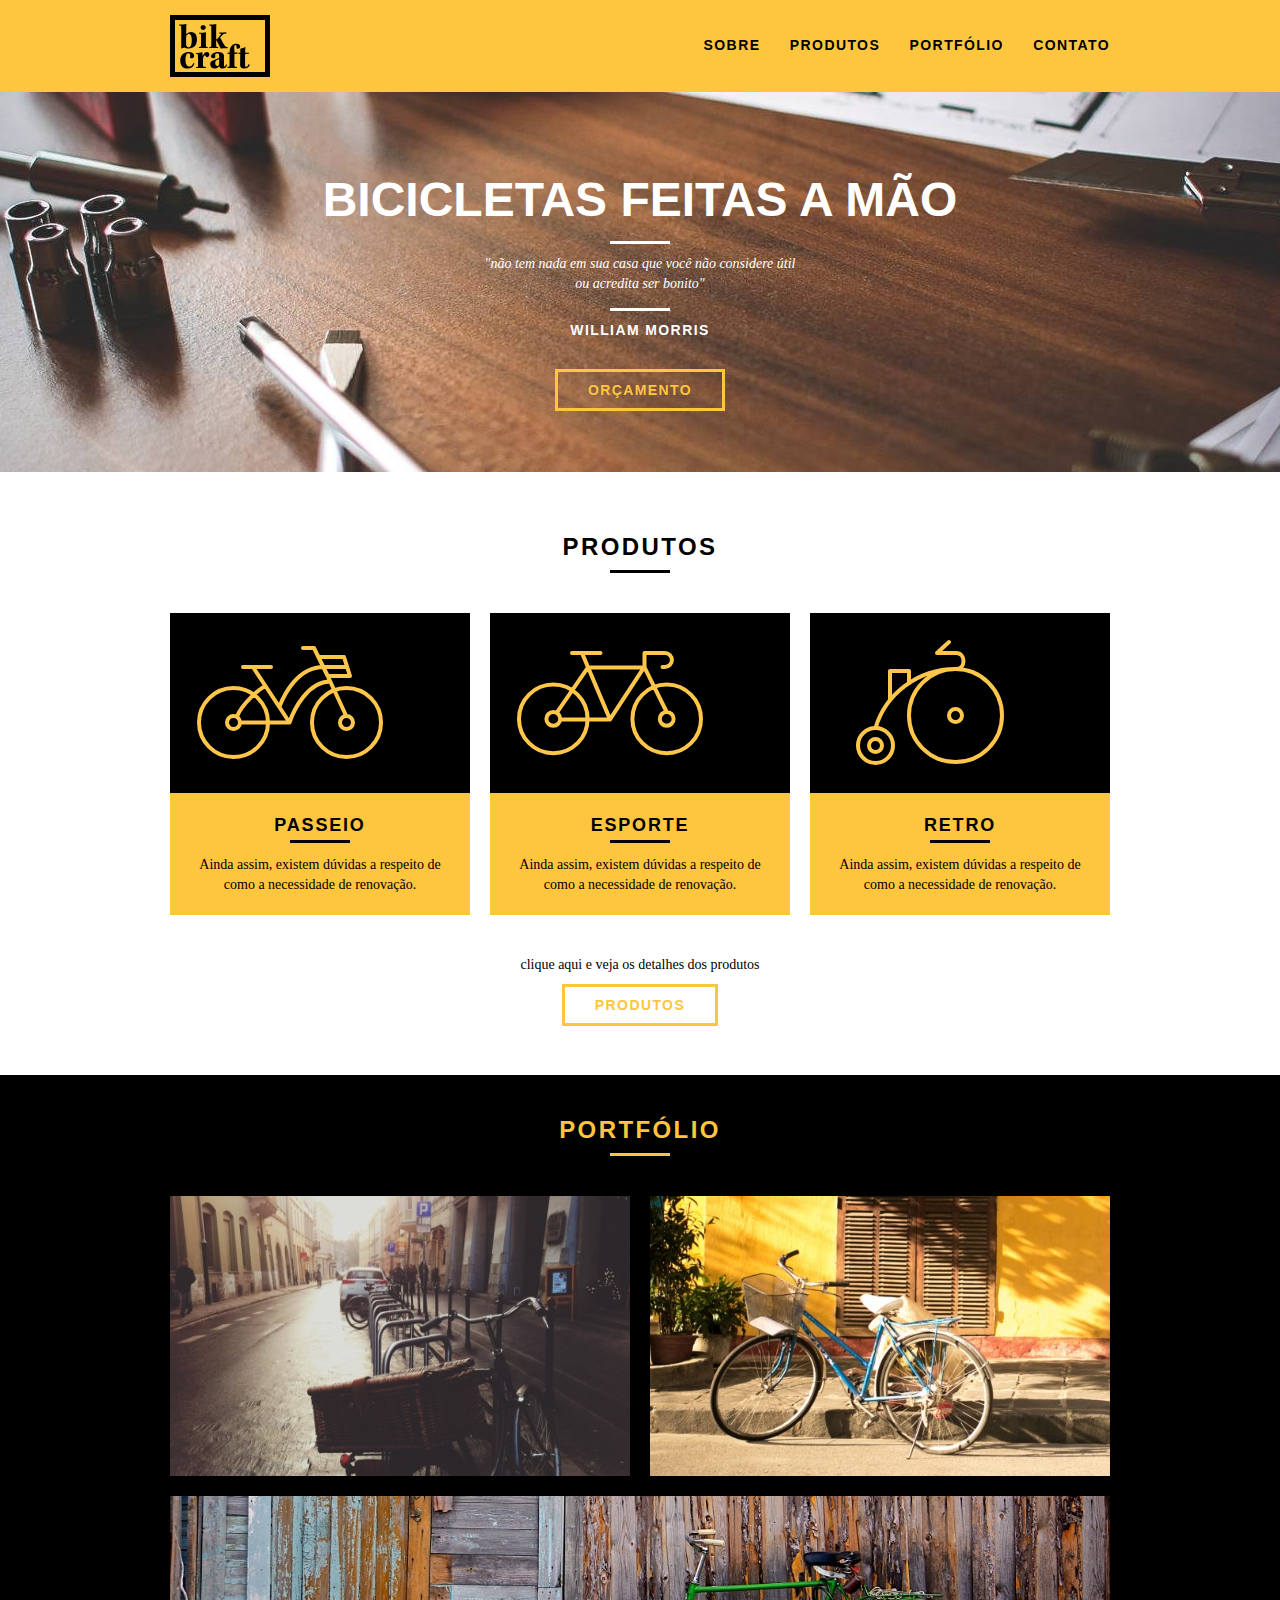
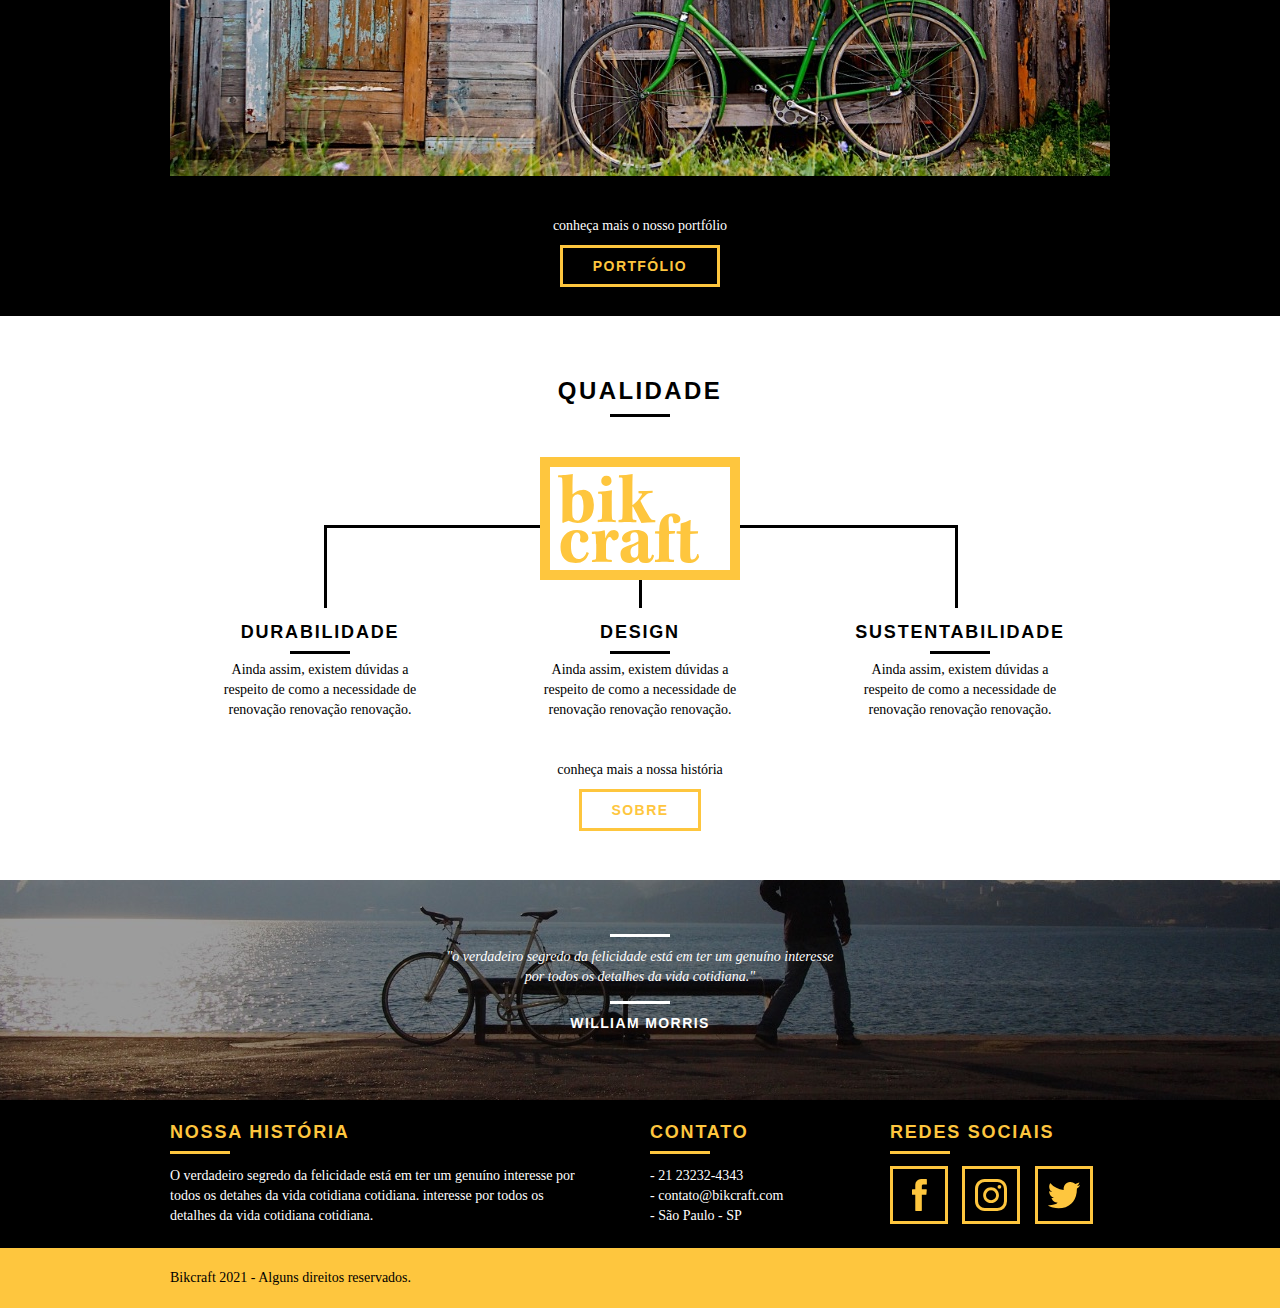
==== index.html @ 57e26f74 "Footer Fixed" ====
<!DOCTYPE html>
<html lang="pt-br">

<head>
	<meta charset="utf-8">
	<title>Bikcraft</title>
	<link rel="stylesheet" href="css/normalize.css">
	<link rel="stylesheet" href="css/reset.css">
	<link rel="stylesheet" href="css/grid.css">
	<link rel="stylesheet" href="css/style.css">
</head>

<body>
	<header class='header'>
		<div class='container'>
			<a href="index.html" class='grid-4'>
				<img src="img/bikcraft.svg" alt="Bikcraft">
			</a>
			<nav class='grid-12 header_menu'>
				<ul>
					<li><a href="sobre.html">Sobre</a></li>
					<li><a href="produtos.html">Produtos</a></li>
					<li><a href="portfolio.html">Portfólio</a></li>
					<li><a href="contato.html">Contato</a></li>
				</ul>
			</nav>
		</div>
	</header>

	<section class='introducao'>
		<div class='container'>
			<h1>Bicicletas Feitas a Mão</h1>
			<blockquote class='quote-externo'>
				<p>"não tem nada em sua casa que você não considere útil ou acredita ser bonito"</p>
				<cite>WILLIAM MORRIS</cite>
			</blockquote>
			<a href="produtos.html" class='btn'>Orçamento</a>
		</div>
	</section>

	<section class='produtos container'>
		<h2 class='subtitulo'>Produtos</h2>
		<ul class='produtos_lista'>
			<li class='grid-1-3'>
				<div class='produtos_icone'>
					<img src="img/produtos/passeio.svg" alt="Bikcraft Passeio">
				</div>
				<h3>Passeio</h3>
				<p>Ainda assim, existem dúvidas a respeito de como a necessidade de renovação.</p>
			</li>
			<li class='grid-1-3'>
				<div class='produtos_icone'>
					<img src="img/produtos/esporte.svg" alt="Bikcraft Passeio">
				</div>
				<h3>Esporte</h3>
				<p>Ainda assim, existem dúvidas a respeito de como a necessidade de renovação.</p>
			</li>
			<li class='grid-1-3'>
				<div class='produtos_icone'>
					<img src="img/produtos/retro.svg" alt="Bikcraft Passeio">
				</div>
				<h3>Retro</h3>
				<p>Ainda assim, existem dúvidas a respeito de como a necessidade de renovação.</p>
			</li>
		</ul>

		<div class='call'>
			<p>clique aqui e veja os detalhes dos produtos</p>
			<a href="produtos.html" class='btn btn-preto'>Produtos</a>
		</div>

	</section>
	<!-- Fim Produtos -->

	<section class='portfolio'>
		<div class='container'>
			<h2 class='subtitulo'>Portfólio</h2>
			<ul class='portfolio_lista'>
				<li class='grid-8'>
					<img src="img/portfolio/retro.jpg" alt="Bicicleta Retro">
				</li>
				<li class='grid-8'>
					<img src="img/portfolio/passeio.jpg" alt="Bicicleta Passeio">
				</li>
				<li class='grid-16'>
					<img src="img/portfolio/esporte.jpg" alt="Bicicleta Esporte">
				</li>
			</ul>
			<div class='call'>
				<p>conheça mais o nosso portfólio</p>
				<a href="portfolio.html" class='btn'>Portfólio</a>
			</div>
		</div>
	</section>

	<section class='qualidade container'>
		<h2 class='subtitulo'>Qualidade</h2>
		<img src="img/bikcraft-qualidade.svg" alt="Bikcraft">
		<ul class='qualidade_lista'>
			<li class='grid-1-3'>
				<h3>Durabilidade</h3>
				<p>Ainda assim, existem dúvidas a respeito de como a necessidade de renovação renovação renovação.</p>
			</li>
			<li class='grid-1-3'>
				<h3>Design</h3>
				<p>Ainda assim, existem dúvidas a respeito de como a necessidade de renovação renovação renovação.</p>
			</li>
			<li class='grid-1-3'>
				<h3>Sustentabilidade</h3>
				<p>Ainda assim, existem dúvidas a respeito de como a necessidade de renovação renovação renovação.</p>
			</li>
		</ul>
		<div class='call'>
			<p>conheça mais a nossa história</p>
			<a href="sobre.html" class='btn btn-preto'>Sobre</a>
		</div>
	</section>

	<section class='quebra'>
		<blockquote class='quote-externo container'>
			<p>"o verdadeiro segredo da felicidade está em ter um genuíno interesse por todos os detalhes da vida cotidiana."</p>
			<cite>WILLIAM MORRIS</cite>
		</blockquote>
	</section>

	<footer>
		<div class='footer'>
			<div class='container'>

				<div class='grid-8 footer_historia'>
					<h3>Nossa História</h3>
					<p>
						O verdadeiro segredo da felicidade está em ter um genuíno interesse por todos os detahes da vida cotidiana cotidiana. interesse por todos os detalhes da vida cotidiana cotidiana.
					</p>
				</div>

				<div class='grid-4 footer_contato'>
					<h3>Contato</h3>
					<ul>
						<li>- 21 23232-4343</li>
						<li>- contato@bikcraft.com</li>
						<li>- São Paulo - SP</li>
					</ul>
				</div>

				<div class='grid-4 footer_redes'>
					<h3>Redes Sociais</h3>
					<ul>
						<li>
							<a href="https://facebook.com" target='_blank'>
								<img src="img/redes-sociais/facebook.svg" alt="">
							</a>
						</li>
						<li>
							<a href="https://instagram.com" target='_blank'>
								<img src="img/redes-sociais/instagram.svg" alt="">
							</a>
						</li>
						<li>
							<a href="https://twitter.com" target='_blank'>
								<img src="img/redes-sociais/twitter.svg" alt="">
							</a>
						</li>
					</ul>
				</div>
			</div>
		</div>

		<div class='copy'>
			<div class='container'>
				<p class='grid-16'>Bikcraft 2021 - Alguns direitos reservados.</p>
			</div>
		</div>
	</footer>

</body>

</html>
---- css/grid.css ----
*, *:before, *:after {
  -webkit-box-sizing: border-box; 
  -moz-box-sizing: border-box; 
  box-sizing: border-box;
}

.container {
	width: 960px;
	margin: 0 auto;
	padding: 0px;
	position: relative;
}

.container:after, .container:before {
	content: " ";
	display: table;
}

.container:after {
	clear: both;
}

.grid-1, .grid-2, .grid-3, .grid-4, .grid-5, .grid-6, .grid-7, .grid-8, .grid-9, .grid-10, .grid-11, .grid-12, .grid-13, .grid-14, .grid-15, .grid-16, .grid-1-3 {
	float: left;
	margin-left: 10px;
	margin-right: 10px;
}

.grid-1 	{width: 40px;}
.grid-2 	{width: 100px;}
.grid-3 	{width: 160px;}
.grid-4 	{width: 220px;}
.grid-5 	{width: 280px;}
.grid-6 	{width: 340px;}
.grid-7 	{width: 400px;}
.grid-8 	{width: 460px;}
.grid-9 	{width: 520px;}
.grid-10 	{width: 580px;}
.grid-11 	{width: 640px;}
.grid-12 	{width: 700px;}
.grid-13 	{width: 760px;}
.grid-14 	{width: 820px;}
.grid-15 	{width: 880px;}
.grid-16 	{width: 940px;}
.grid-1-3	{width: 300px;}
---- css/style.css ----
/* Estilos Gerais */

body {
  font-family: Arial, Helvetica, sans-serif;
}

p {
  font-family: Georgia, 'Times New Roman', Times, serif;
  font-size: 14px;
  line-height: 20px;
}

img {
  display: block;
}

.btn {
  border: 3px solid #fec63e;
  padding: 10px 30px;
  color: #fec63e;
  font-size: 14px;
  line-height: 20px;
  text-transform: uppercase;
  font-weight: bold;
  letter-spacing: 0.1em;
}

.btn:hover {
  color: #fff;
  border-color: #fff;
}

.btn.btn-preto:hover {
  color: #000;
  border-color: #000;
}

.subtitulo {
  font-size: 24px;
  line-height: 30px;
  font-weight: bold;
  letter-spacing: 0.1em;
  color: #000;
  text-transform: uppercase;
  text-align: center;
  margin-bottom: 40px;
}

.subtitulo:after {
  content: '';
  display: block;
  width: 60px;
  height: 3px;
  background: #000;
  margin: 8px auto;
}

.subtitulo-interno {
  font-size: 24px;
  line-height: 30px;
  font-weight: bold;
  letter-spacing: 0.1em;
  color: #000;
  text-transform: uppercase;
  margin-bottom: 20px;
}

.subtitulo-interno:after {
  content: '';
  display: block;
  width: 60px;
  height: 3px;
  background: #000;
  margin: 8px 0;
}

/* Header */

.header {
  position: fixed;
  top: 0;
  width: 100%;
  background: #fec63e;
  padding: 15px 0;
  z-index: 10;
}

.header_menu {
  text-align: right;
}

.header_menu ul li {
  display: inline-block;
  margin-left: 25px;
  margin-top: 20px;
}

.header_menu ul li a {
  color: #000;
  font-weight: bold;
  text-transform: uppercase;
  letter-spacing: 0.1em;
  font-size: 14px;
  line-height: 20px;
  padding: 10px 0;
}

.header_menu ul li a:hover {
  color: #fff;
}

.header_menu ul li a.menu_ativo {
  color: #fff;
}

/* Introdução */

.introducao {
  width: 100%;
  height: 380px;
  background: url('../img/bg.jpg') no-repeat center;
  background-size: cover;
  margin-top: 92px;
  text-align: center;
  padding-top: 80px;
}

.introducao h1 {
  font-size: 48px;
  color: #fff;
  font-weight: bold;
  text-transform: uppercase;
}

.quote-externo {
  max-width: 320px;
  margin: 0 auto;
  margin-bottom: 40px;
  color: #fff;
}

.quote-externo p {
  font-style: italic;
}

.quote-externo p:before,
.quote-externo p:after {
  content: '';
  display: block;
  width: 60px;
  height: 3px;
  background: #fff;
  margin: 14px auto 10px auto;
}

.quote-externo cite {
  font-style: normal;
  font-weight: bold;
  font-size: 14px;
  letter-spacing: 0.1em;
}

/* Introdução Interna */

.introducao-interna {
  width: 100%;
  margin-top: 92px;
  height: 160px;
  background-size: cover;
  text-align: center;
  color: #fff;
  padding-top: 30px;
}

.introducao-interna h1 {
  font-size: 36px;
  font-weight: bold;
  text-transform: uppercase;
}

.introducao-interna h1:after {
  content: '';
  display: block;
  width: 60px;
  height: 3px;
  background: #fff;
  margin: 6px auto 10px auto;
}

/* Produtos */

.produtos {
  padding: 60px 0;
}

.produtos_lista li {
  background: #fec63e;
  text-align: center;
}

.produtos_lista li h3 {
  font-weight: bold;
  font-size: 18px;
  line-height: 25px;
  text-transform: uppercase;
  letter-spacing: 0.1em;
  margin-top: 20px;
}

.produtos_lista li h3:after {
  content: '';
  display: block;
  width: 60px;
  height: 3px;
  background: #000;
  margin: 2px auto;
}

.produtos_lista li p {
  padding: 10px 20px 20px 20px;
}

.produtos_icone {
  background: #000;
  padding: 20px;
}

.call {
  padding-top: 40px;
  text-align: center;
  clear: both;
}

.call p {
  margin-bottom: 20px;
}

/* Portfólio */

.portfolio {
  width: 100%;
  background: #000;
  padding: 40px 0;
}

.portfolio .subtitulo {
  color: #fec63e;
}

.portfolio .subtitulo:after {
  background: #fec63e;
}

.portfolio_lista li:last-child {
  margin-top: 20px;
}

.portfolio .call p {
  color: #fff;
}

/* Qualidade */

.qualidade {
  padding: 60px 0;
}

.qualidade:after {
  content: '';
  width: 634px;
  height: 83px;
  display: block;
  background: url('../img/linhas.svg') no-repeat center;
  position: absolute;
  top: 209px;
  right: 162px;
  z-index: -1;
}

.qualidade img {
  margin: 0 auto;
}

.qualidade_lista {
  padding-top: 20px;
  overflow: auto; /* clear-fix */
}

.qualidade_lista li {
  text-align: center;
  padding: 0 40px;
}

.qualidade_lista li h3 {
  font-weight: bold;
  font-size: 18px;
  line-height: 25px;
  text-transform: uppercase;
  letter-spacing: 0.1em;
  margin-top: 20px;
}

.qualidade_lista li h3:after {
  content: '';
  display: block;
  width: 60px;
  height: 3px;
  background: #000;
  margin: 6px auto;
}
/* Quebra */

.quebra {
  width: 100%;
  height: 220px;
  background: url('../img/bg-footer.jpg') no-repeat center;
  background-size: cover;
  text-align: center;
  padding-top: 40px;
}

.quebra .quote-externo {
  max-width: 400px;
}

/* Footer */

.footer {
  width: 100%;
  background: #000;
  color: #fff;
  padding: 20px 0;
}

.footer h3 {
  font-size: 18px;
  line-height: 25px;
  color: #fec63e;
  text-transform: uppercase;
  letter-spacing: 0.1em;
  font-weight: bold;
}

.footer h3:after {
  content: '';
  display: block;
  width: 60px;
  height: 3px;
  background: #fec63e;
  margin: 6px 0 12px 0;
}

.footer_historia {
  padding-right: 40px;
}

.footer_contato ul li {
  font-size: 14px;
  line-height: 20px;
  font-family: Georgia, 'Times New Roman', Times, serif;
}

.footer_redes ul li {
  display: inline-block;
  margin-right: 10px;
}

.footer_redes ul li a {
  border: 3px solid #fec63e;
  display: block;
  padding: 10px;
}

.footer_redes ul li a:hover {
  border-color: #fff;
}

.copy {
  width: 100%;
  background: #fec63e;
  padding: 20px 0;
}
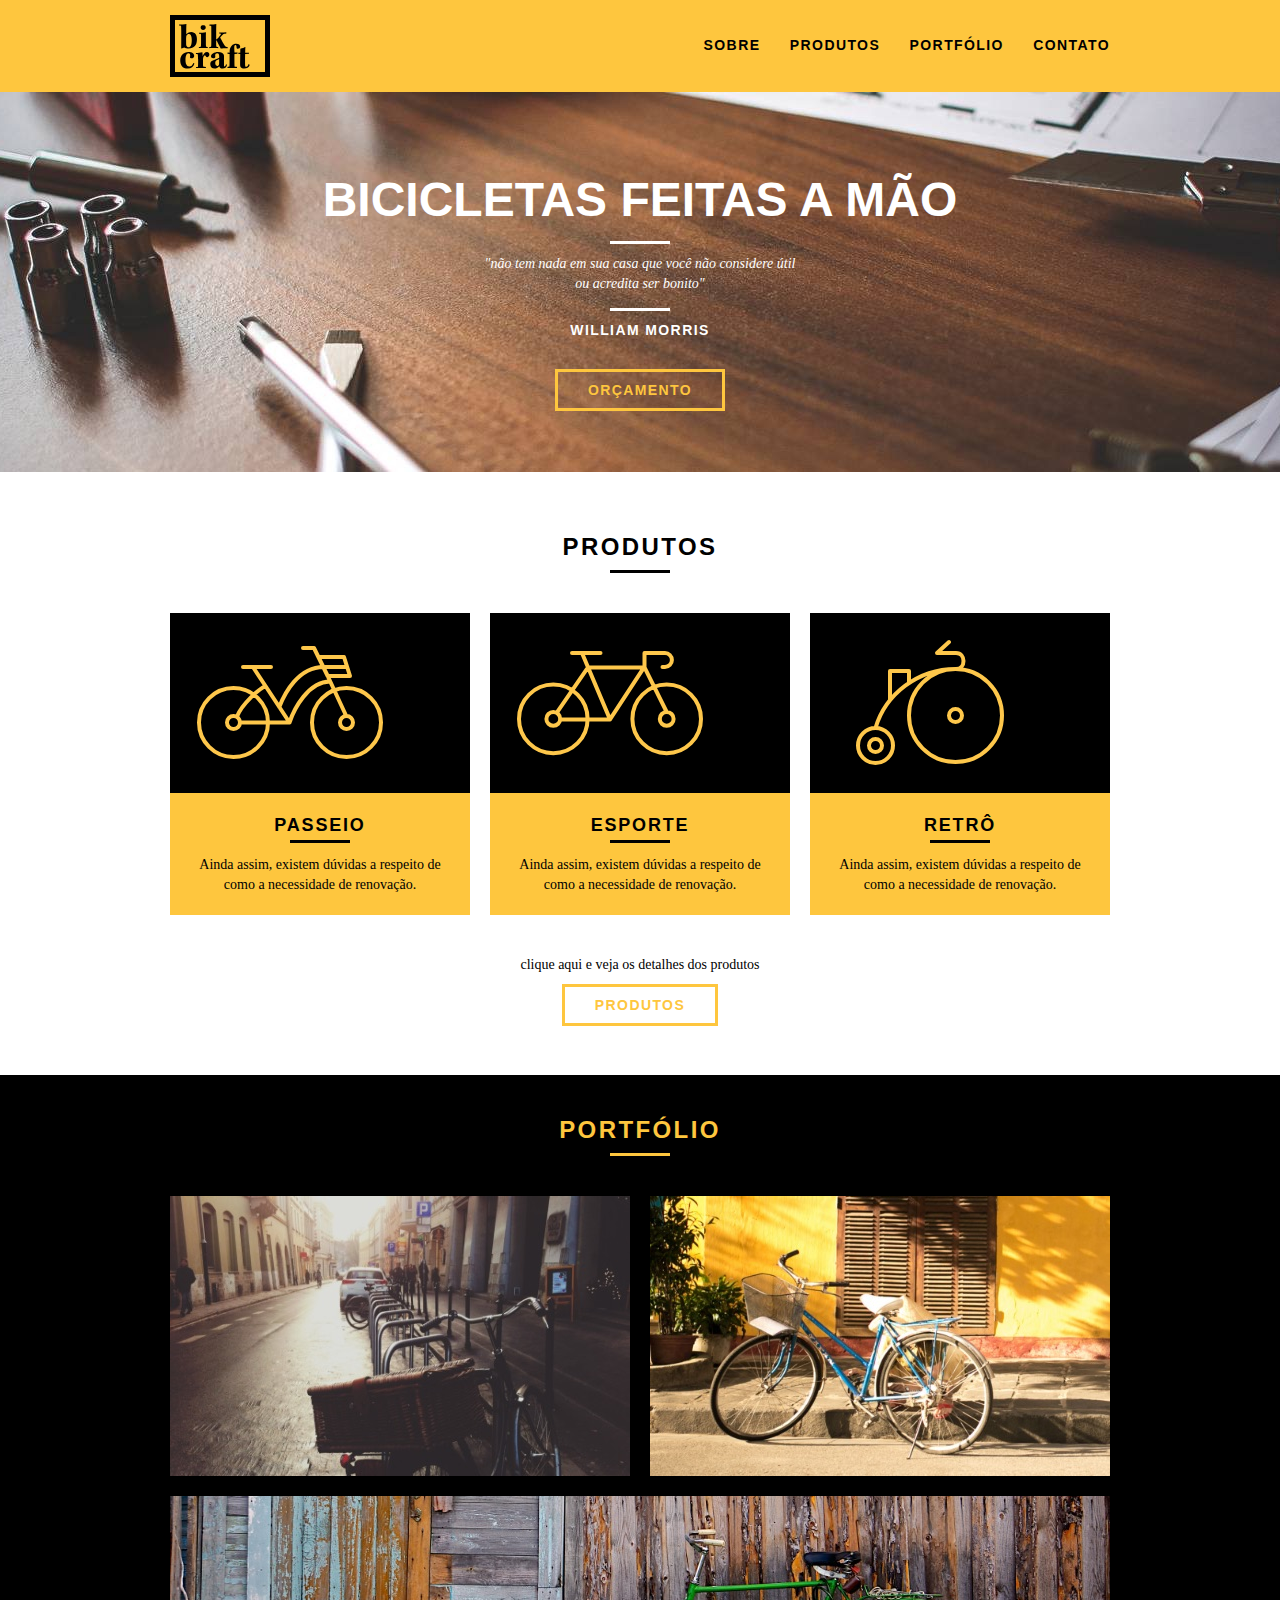
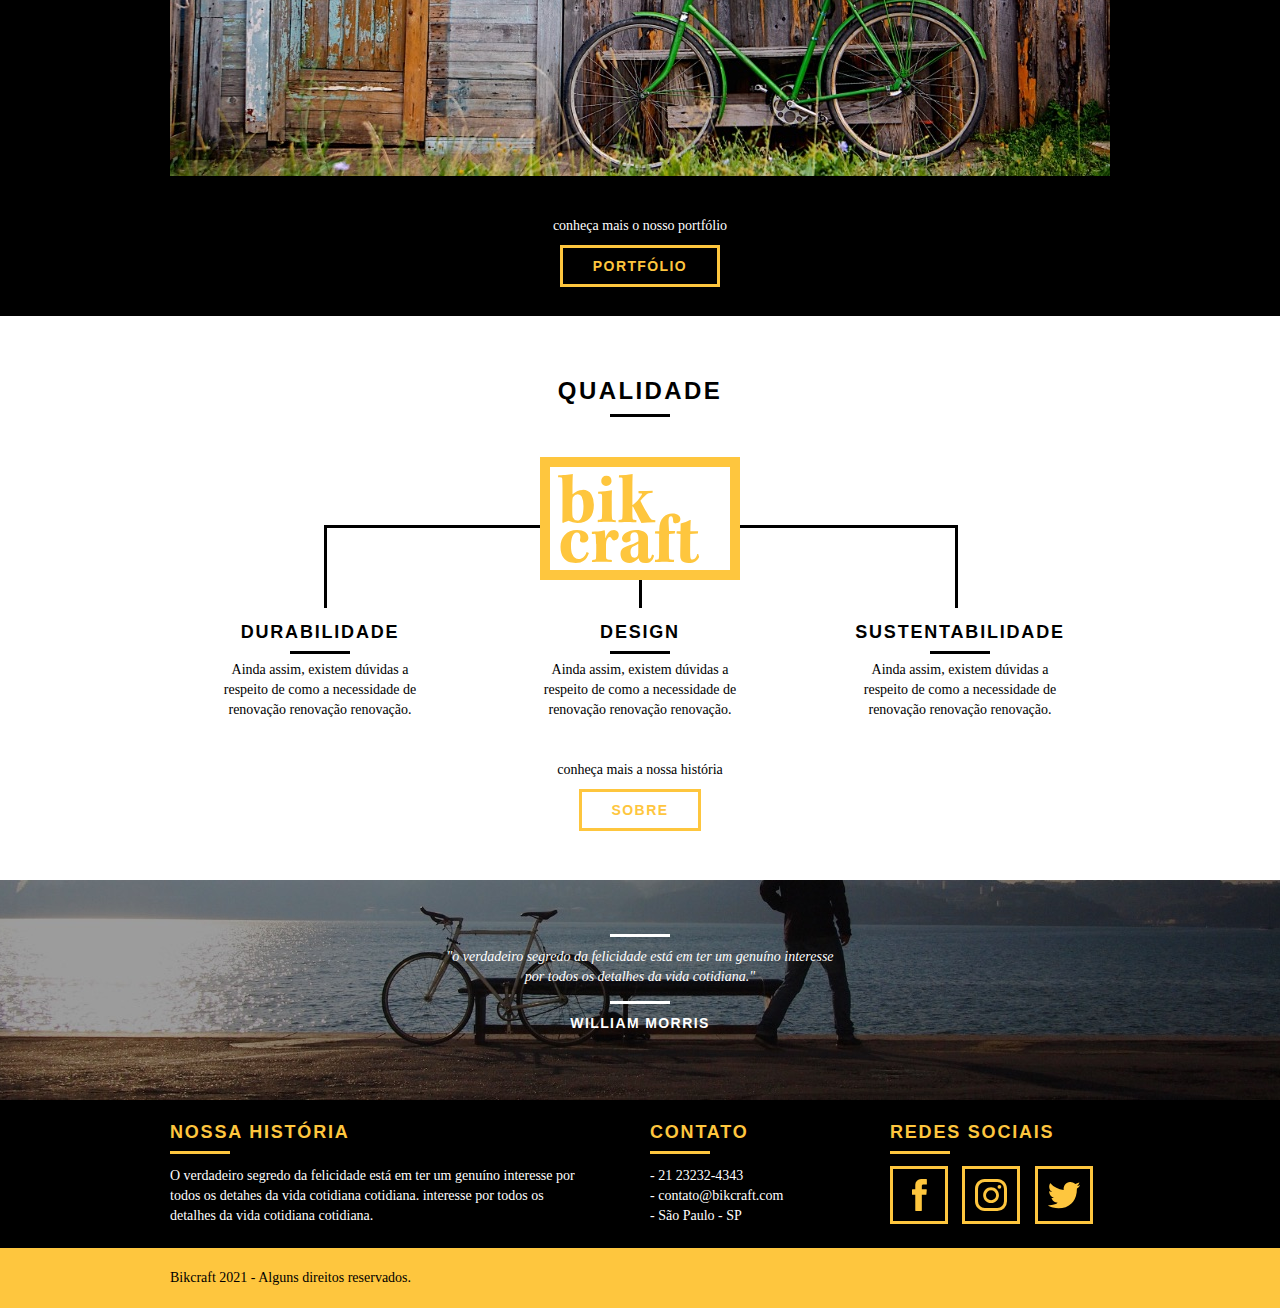
==== commit c4f0ff12: "Bugs Fixed" ====
--- a/index.html
+++ b/index.html
@@ -59,7 +59,7 @@
 				<div class='produtos_icone'>
 					<img src="img/produtos/retro.svg" alt="Bikcraft Passeio">
 				</div>
-				<h3>Retro</h3>
+				<h3>Retrô</h3>
 				<p>Ainda assim, existem dúvidas a respeito de como a necessidade de renovação.</p>
 			</li>
 		</ul>
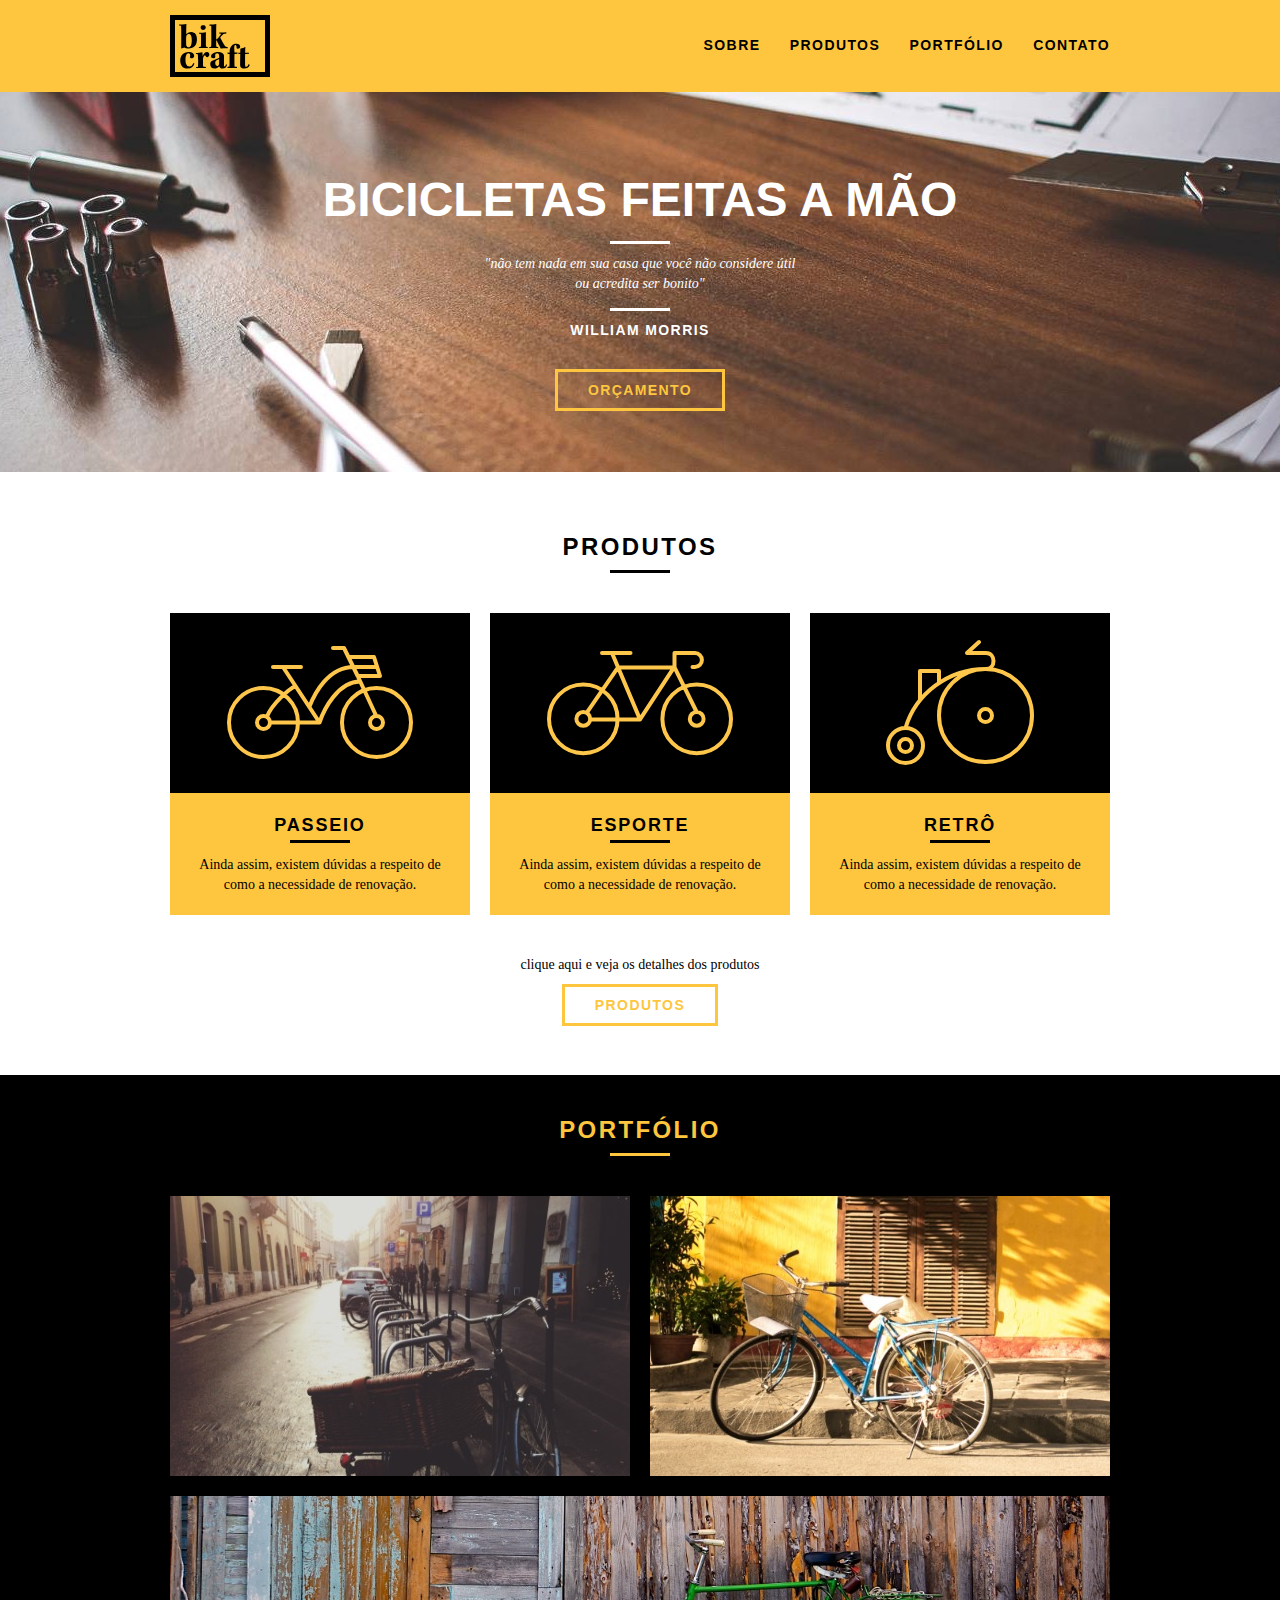
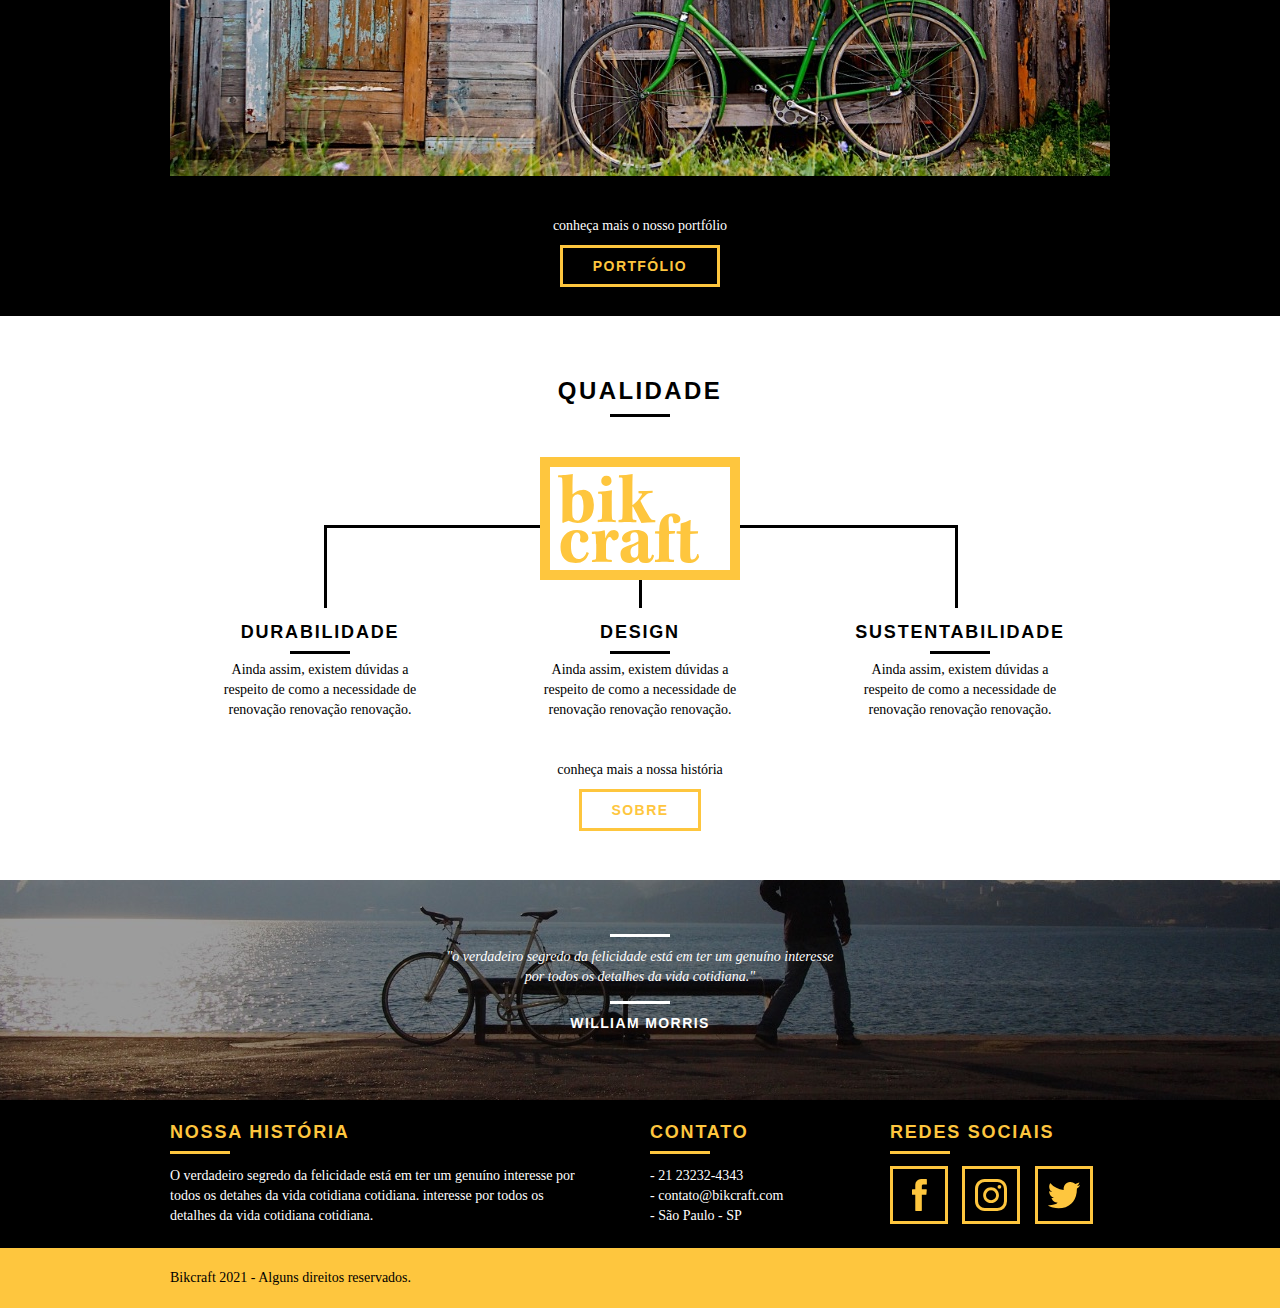
==== commit 6c29067a: "Responsive Layout - Header" ====
--- a/index.html
+++ b/index.html
@@ -8,6 +8,7 @@
 	<link rel="stylesheet" href="css/reset.css">
 	<link rel="stylesheet" href="css/grid.css">
 	<link rel="stylesheet" href="css/style.css">
+	<link rel="stylesheet" href="css/responsivo.css">
 </head>
 
 <body>
--- a/css/grid.css
+++ b/css/grid.css
@@ -42,4 +42,41 @@
 .grid-14 	{width: 820px;}
 .grid-15 	{width: 880px;}
 .grid-16 	{width: 940px;}
-.grid-1-3	{width: 300px;}+.grid-1-3	{width: 300px;}
+
+@media only screen and (min-width: 788px) and (max-width: 979px) {
+
+	.container {
+		width: 768px;
+	}
+
+	.grid-1 	{width:28px;}
+	.grid-2 	{width: 76px;}
+	.grid-3 	{width: 124px;}
+	.grid-4 	{width: 172px;}
+	.grid-5 	{width: 220px;}
+	.grid-6 	{width: 268px;}
+	.grid-7 	{width: 316px;}
+	.grid-8 	{width: 364px;}
+	.grid-9 	{width: 412px;}
+	.grid-10 	{width: 460px;}
+	.grid-11 	{width: 508px;}
+	.grid-12 	{width: 556px;}
+	.grid-13 	{width: 604px;}
+	.grid-14 	{width: 652px;}
+	.grid-15 	{width: 700px;}
+	.grid-16 	{width: 748px;}
+	.grid-1-3	{width: 236px;}
+}
+
+@media only screen and (max-width: 787px) {
+	.container {
+		width: 300px;
+	}
+
+	.grid-1, .grid-2, .grid-3, .grid-4, .grid-5, .grid-6, .grid-7, .grid-8, .grid-9, .grid-10, .grid-11, .grid-12, .grid-13, .grid-14, .grid-15, .grid-16, .grid-1-3 {
+		width: 300px;
+		margin-bottom: 20px;
+		float: none;
+	}
+}--- a/css/style.css
+++ b/css/style.css
@@ -12,6 +12,7 @@
 
 img {
   display: block;
+  max-width: 100%;
 }
 
 .btn {
@@ -166,7 +167,6 @@
   width: 100%;
   margin-top: 92px;
   height: 160px;
-  background-size: cover;
   text-align: center;
   color: #fff;
   padding-top: 30px;
@@ -196,6 +196,10 @@
 .produtos_lista li {
   background: #fec63e;
   text-align: center;
+}
+
+.produtos_lista li img {
+  margin: 0 auto;
 }
 
 .produtos_lista li h3 {
--- a/css/responsivo.css
+++ b/css/responsivo.css
@@ -0,0 +1,41 @@
+/* Estilo para Tablets */
+@media only screen and (min-width: 788px) and (max-width: 979px) {
+
+}
+
+/* Estilo para smartphone */
+@media only screen and (max-width: 787px) {
+
+	/* Header */
+	.header {
+		position: relative;
+		padding-bottom: 0;
+	}
+	.header img {
+		margin: 0 auto 10px auto;
+	}
+	.header_menu {
+		text-align: center;
+	}
+	.header_menu ul li {
+		margin: 5px;
+	}
+
+	.header_menu ul li a {
+		border: 4px solid #000;
+		width: 136px;
+		display: block;
+		float: left;
+	  }
+	.header_menu ul li a:hover {
+		border-color: #fff;
+	}
+
+	/* Introdução */
+	.introducao {
+		margin-top: 0;
+		padding-top: 20px;
+		background: url('../img/bg-mobile.jpg') no-repeat center;
+		background-size: cover;
+	}
+}
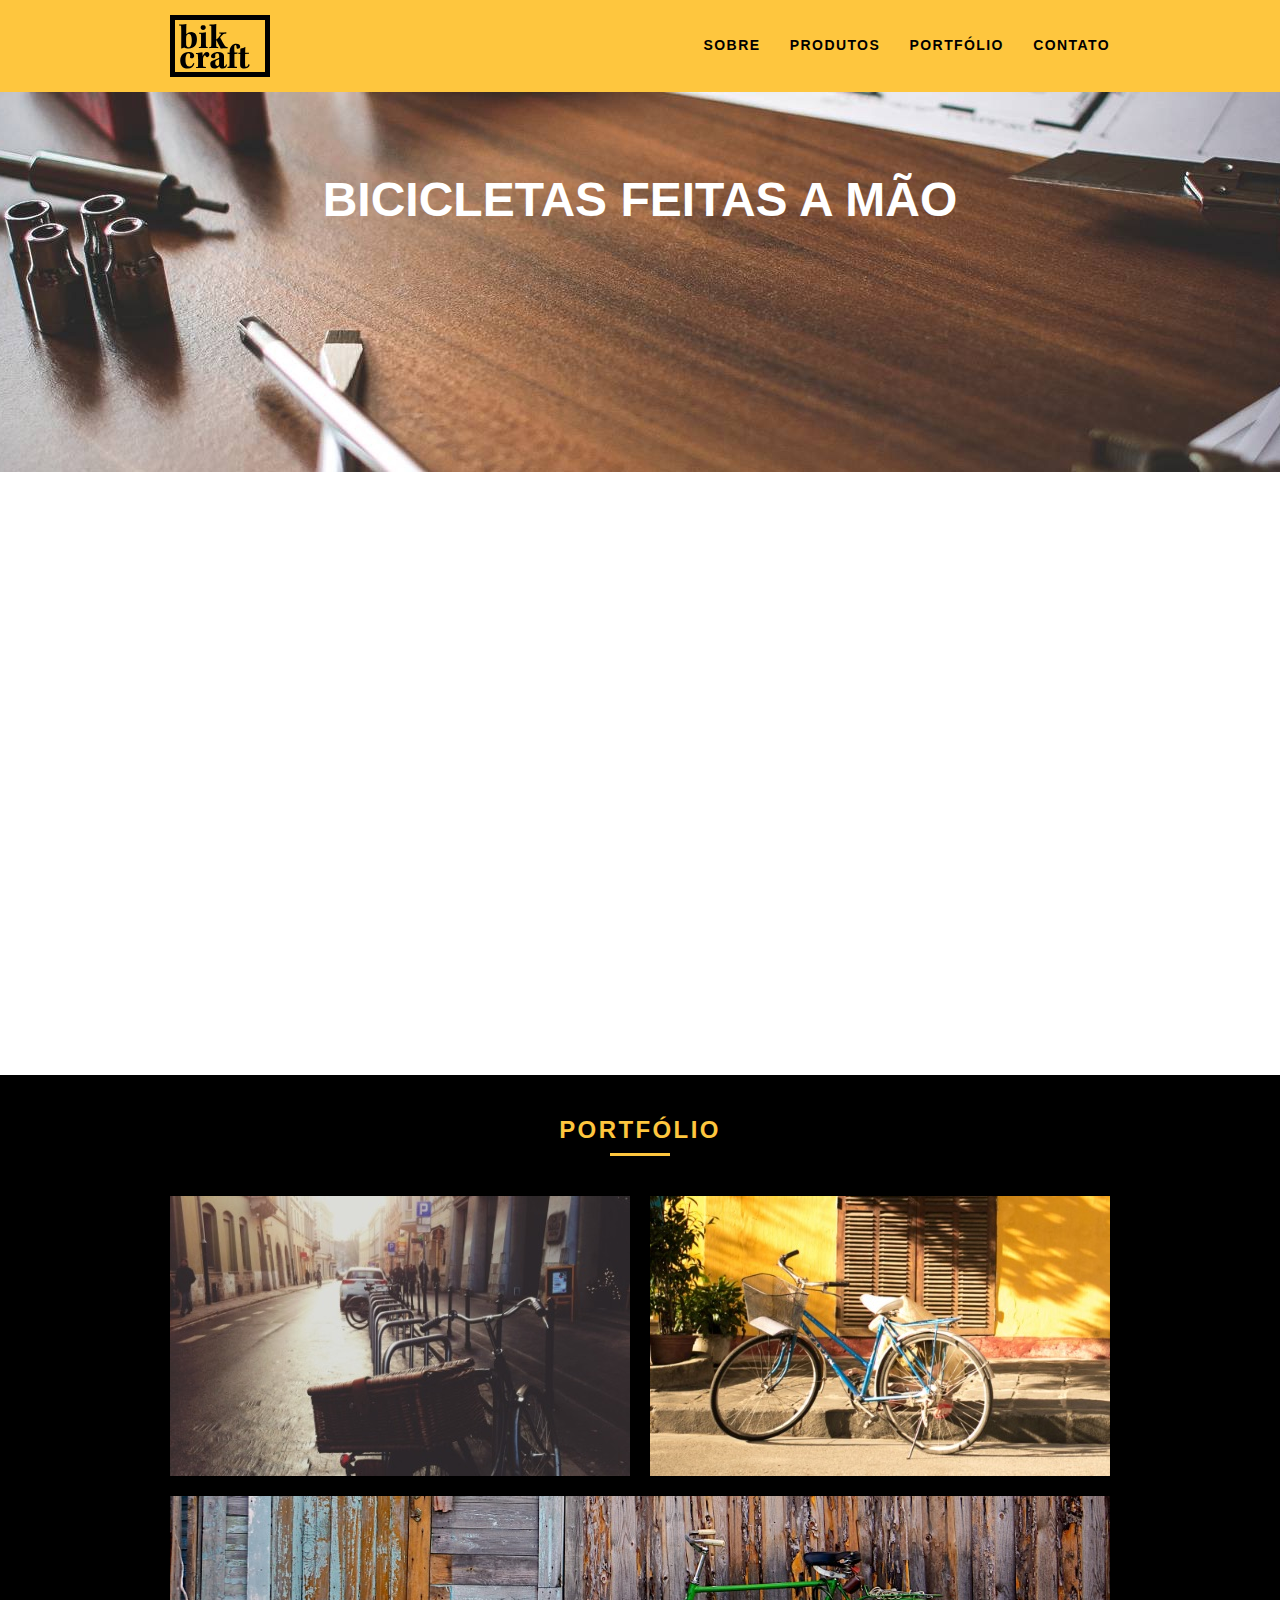
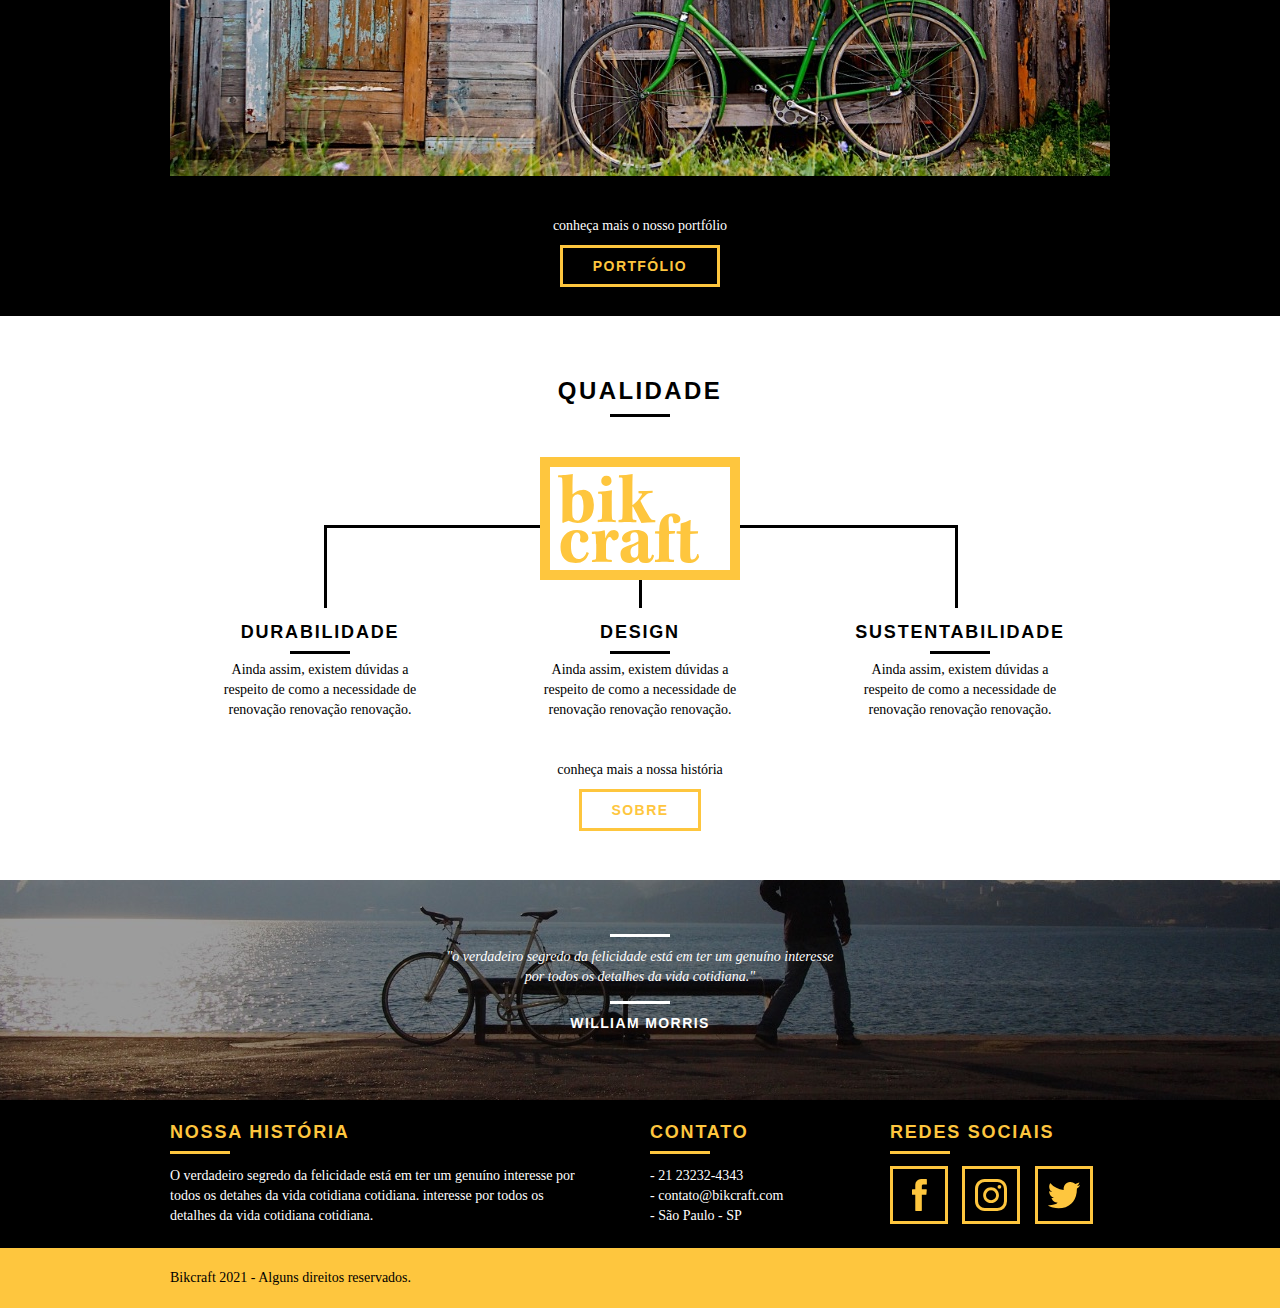
==== commit 7920e66a: "Animations" ====
--- a/index.html
+++ b/index.html
@@ -9,6 +9,9 @@
 	<link rel="stylesheet" href="css/grid.css">
 	<link rel="stylesheet" href="css/style.css">
 	<link rel="stylesheet" href="css/responsivo.css">
+	<script>
+		document.documentElement.classList.add("js");
+	</script>
 </head>
 
 <body>
@@ -30,16 +33,16 @@
 
 	<section class='introducao'>
 		<div class='container'>
-			<h1>Bicicletas Feitas a Mão</h1>
-			<blockquote class='quote-externo'>
+			<h1 data-anime='400' class='fadeInDown'>Bicicletas Feitas a Mão</h1>
+			<blockquote data-anime='800' class='felicidade quote-externo'>
 				<p>"não tem nada em sua casa que você não considere útil ou acredita ser bonito"</p>
 				<cite>WILLIAM MORRIS</cite>
 			</blockquote>
-			<a href="produtos.html" class='btn'>Orçamento</a>
+			<a data-anime='1200' href="produtos.html" class='btn'>Orçamento</a>
 		</div>
 	</section>
 
-	<section class='produtos container'>
+	<section class='produtos container fadeInDown' data-anime='1600'>
 		<h2 class='subtitulo'>Produtos</h2>
 		<ul class='produtos_lista'>
 			<li class='grid-1-3'>
@@ -174,6 +177,8 @@
 		</div>
 	</footer>
 
+	<script src="./js/simple-anime.js"></script>
+	<script src="./js/script.js"></script>
 </body>
 
-</html>
+</html>--- a/css/grid.css
+++ b/css/grid.css
@@ -76,7 +76,7 @@
 
 	.grid-1, .grid-2, .grid-3, .grid-4, .grid-5, .grid-6, .grid-7, .grid-8, .grid-9, .grid-10, .grid-11, .grid-12, .grid-13, .grid-14, .grid-15, .grid-16, .grid-1-3 {
 		width: 300px;
-		margin-bottom: 20px;
+		margin: 0 0 20px 0;
 		float: none;
 	}
 }--- a/css/style.css
+++ b/css/style.css
@@ -384,3 +384,55 @@
   background: #fec63e;
   padding: 20px 0;
 }
+
+/* JAVASCRIPT */
+.js [data-slide] {
+  position: relative;
+}
+.js [data-slide] > * {
+  position: relative;
+  top: 0px;
+  opacity: 0;
+}
+.js [data-slide] > .active {
+  position: relative;
+  opacity: 1;
+  transition: opacity 500ms;
+}
+.js [data-slide-nav] {
+  display: block;
+  text-align: center;
+  margin-top: 20px;
+}
+
+.js [data-slide-nav] button {
+  display: inline-block;
+  width: 12px;
+  height: 12px;
+  margin: 4px;
+  border: none;
+  padding: 0;
+  border-radius: 6px;
+  text-indent: -99px;
+  overflow: hidden;
+  background: #1d1d1d;
+  outline: none;
+}
+
+.js [data-slide-nav] button.active {
+  background: #fec63e;
+}
+
+.js [data-anime] {
+  opacity: 0;
+}
+
+.js .fadeInDown {
+  transform: translate3d(0, -20px, 0);
+}
+
+.js .anime {
+  opacity: 1;
+  transform: none;
+  transition: opacity 800ms, transform 800ms;
+}
--- a/css/responsivo.css
+++ b/css/responsivo.css
@@ -1,41 +1,142 @@
 /* Estilo para Tablets */
 @media only screen and (min-width: 788px) and (max-width: 979px) {
+  /* Qualidade Home */
+  .qualidade:after {
+    right: 66px;
+  }
+  .qualidade_lista li {
+    padding: 0 10px;
+  }
 
-}
+  /* Footer */
+  .footer_redes ul li a {
+    border: 3px solid #fec63e;
+    display: block;
+    padding: 6px;
+  }
+  .footer_redes ul li a img {
+    width: 26px;
+    height: 26px;
+  }
+
+  /* Produtos */
+  .produto_item h2 {
+    top: -150px;
+    margin-bottom: -56px;
+  }
+  .produto_icone {
+    padding: 41px 0;
+  }
+  .produto_info p {
+    font-size: 14px;
+    line-height: 20px;
+    height: 122px;
+    padding: 20px 30px;
+  }
+  .produto_info ul li {
+    width: 181px;
+    height: 48px;
+  }
+} /* Final do estilo para TABLET */
 
 /* Estilo para smartphone */
 @media only screen and (max-width: 787px) {
+  /* Header */
+  .header {
+    position: relative;
+    padding-bottom: 0;
+  }
+  .header img {
+    margin: 0 auto 10px auto;
+  }
+  .header_menu {
+    text-align: center;
+  }
+  .header_menu ul li {
+    margin: 5px;
+  }
+  .header_menu ul li a {
+    border: 4px solid #000;
+    width: 136px;
+    display: block;
+    float: left;
+  }
+  .header_menu ul li a:hover {
+    border-color: #fff;
+  }
+  .header_menu ul li a.menu_ativo {
+    border-color: #fff;
+  }
 
-	/* Header */
-	.header {
-		position: relative;
-		padding-bottom: 0;
-	}
-	.header img {
-		margin: 0 auto 10px auto;
-	}
-	.header_menu {
-		text-align: center;
-	}
-	.header_menu ul li {
-		margin: 5px;
-	}
+  /* Introdução */
+  .introducao h1 {
+    font-size: 36px;
+  }
 
-	.header_menu ul li a {
-		border: 4px solid #000;
-		width: 136px;
-		display: block;
-		float: left;
-	  }
-	.header_menu ul li a:hover {
-		border-color: #fff;
-	}
+  .introducao {
+    margin-top: 0;
+    padding-top: 40px;
+    background: url('../img/bg-mobile.jpg') no-repeat center;
+    background-size: cover;
+  }
 
-	/* Introdução */
-	.introducao {
-		margin-top: 0;
-		padding-top: 20px;
-		background: url('../img/bg-mobile.jpg') no-repeat center;
-		background-size: cover;
-	}
-}
+  /* Introdução Interna */
+  .introducao-interna {
+    margin-top: 0;
+  }
+
+  /* Call */
+  .call {
+    padding-top: 10px;
+  }
+
+  /* Qualidade Home */
+  .qualidade:after {
+    display: none;
+  }
+
+  /* Sobre */
+  .missao_sobre p {
+    font-size: 14px;
+    line-height: 20px;
+    padding-right: 0;
+  }
+  .missao_sobre ul li {
+    font-size: 14px;
+    line-height: 25px;
+  }
+
+  /* Produtos */
+  .produto_item h2 {
+    top: -100px;
+    margin-bottom: -68px;
+  }
+  .produto_icone {
+    padding: 41px 0;
+  }
+  .produto_info p {
+    font-size: 14px;
+    line-height: 20px;
+    height: auto;
+    padding: 20px 30px;
+  }
+  .produto_info ul li {
+    width: 149px;
+    height: 48px;
+    font-size: 14px;
+    line-height: 20px;
+    padding-top: 14px;
+  }
+  .form {
+    padding-right: 0;
+  }
+  .orcamento_dados ul {
+    padding-right: 0;
+  }
+
+  /* Contato */
+  .contato_form {
+    padding-right: 0;
+    margin-bottom: 40px;
+  }
+} /* Final do estilo para SMARTPHONE */
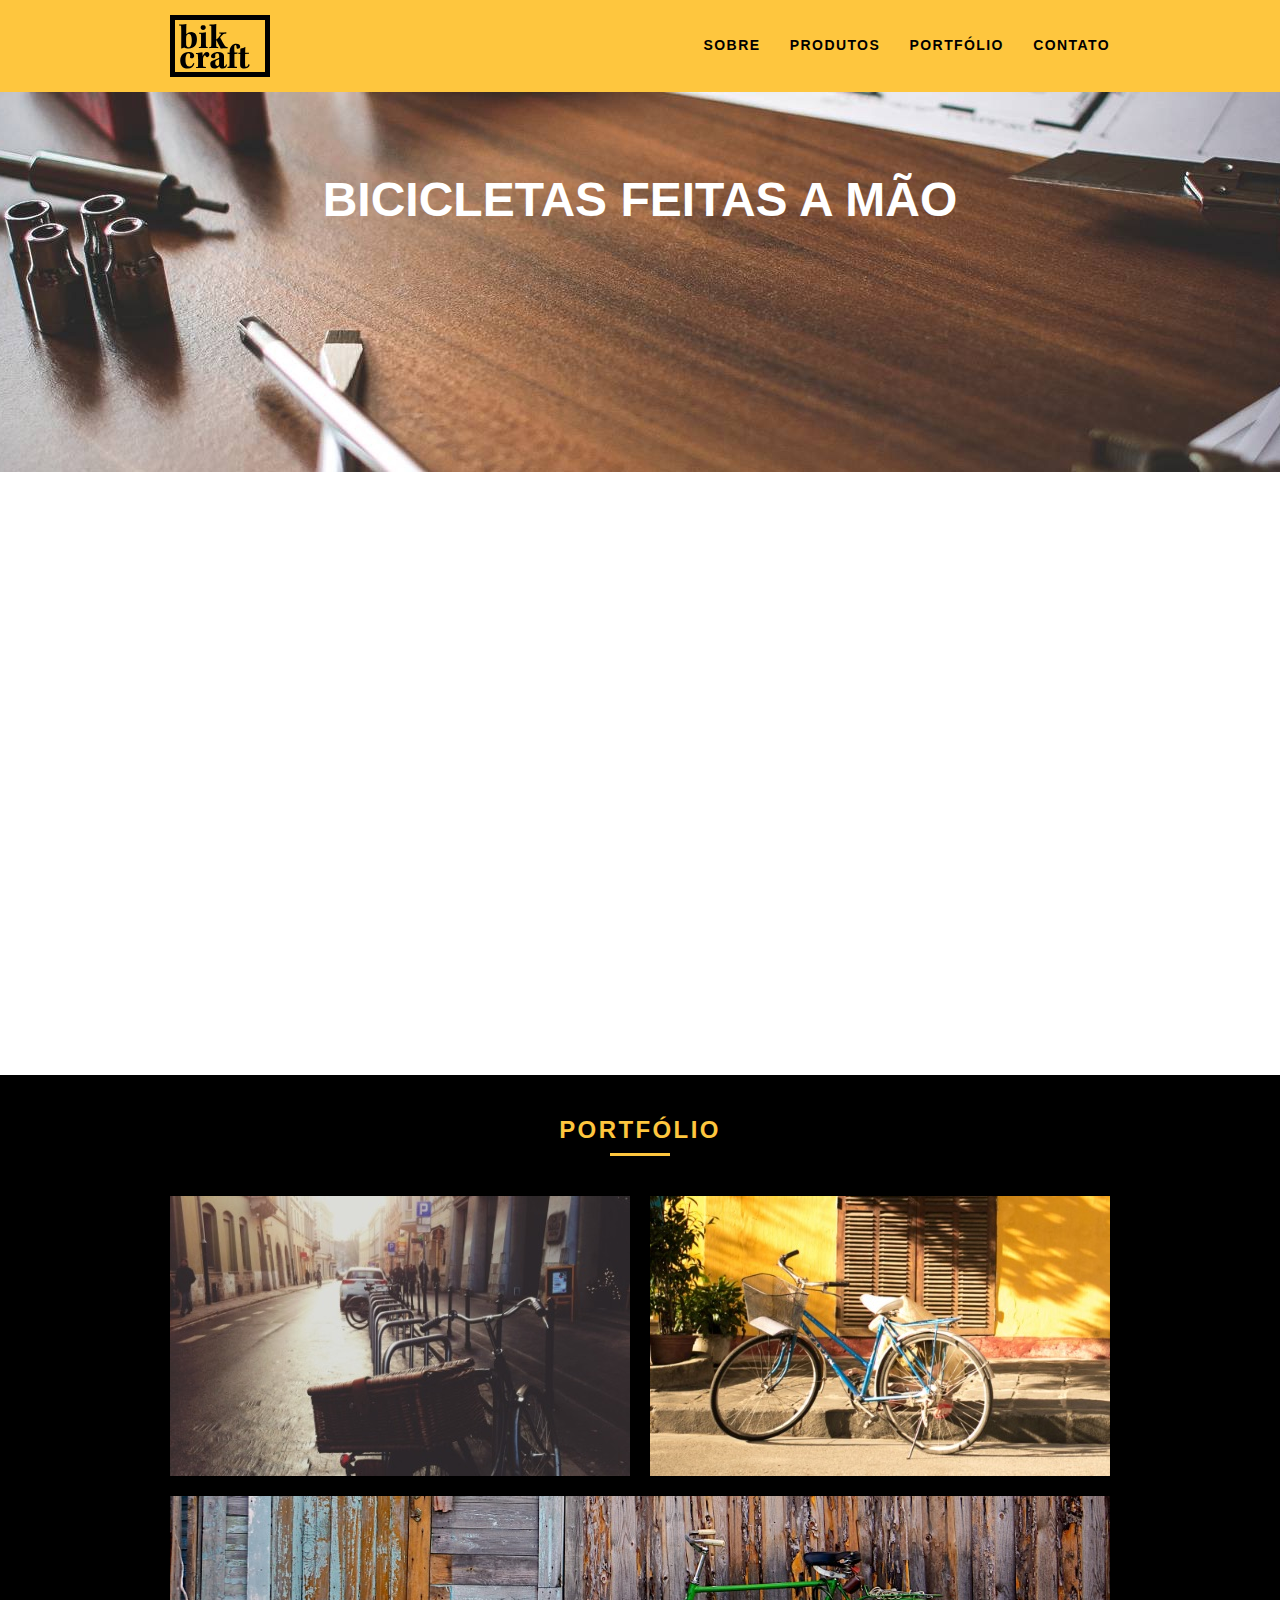
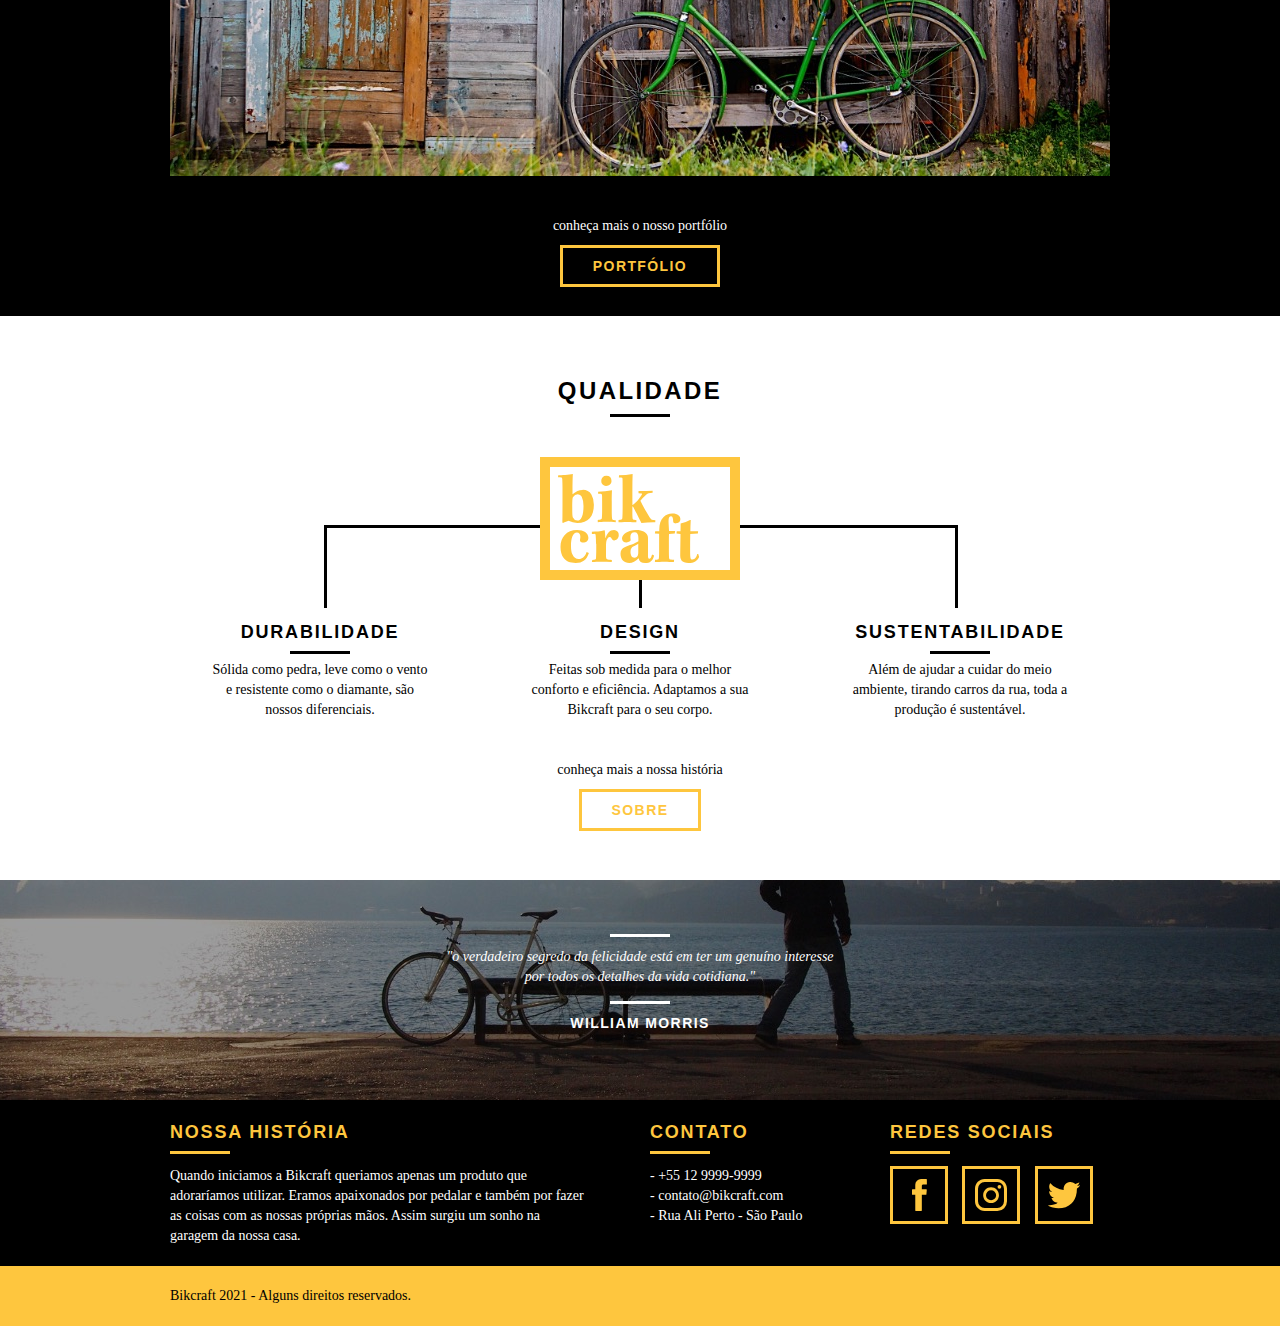
==== commit 00f06c12: "Updated Content" ====
--- a/index.html
+++ b/index.html
@@ -3,12 +3,20 @@
 
 <head>
 	<meta charset="utf-8">
-	<title>Bikcraft</title>
-	<link rel="stylesheet" href="css/normalize.css">
-	<link rel="stylesheet" href="css/reset.css">
-	<link rel="stylesheet" href="css/grid.css">
+	<title>Bikcraft - Bicicletas Personalizadas</title>
+	<meta name="description" content="Compre a sua bicicleta personalizada na Bikcraft. Possuímos modelos Passeio, Retrô e Esporte.">
+
+	<meta property="og:type" content="website" />
+	<meta property="og:title" content="Bikcraft - Bicicletas Personalizadas" />
+	<meta property="og:description" content="Compre a sua bicicleta personalizada na Bikcraft. Possuímos modelos Passeio, Retrô e Esporte." />
+	<meta property="og:url" content="https://lucas-hmsc.github.io/bikcraft/index.html" />
+	<meta property="og:image" content="https://lucas-hmsc.github.io/bikcraft/img/og-image.png" />
+
+	<meta name="viewport" content="width=device-width, initial-scale=1.0">
+
+	<link rel="shortcut icon" href="favicon.ico" type="image/x-icon">
+
 	<link rel="stylesheet" href="css/style.css">
-	<link rel="stylesheet" href="css/responsivo.css">
 	<script>
 		document.documentElement.classList.add("js");
 	</script>
@@ -35,7 +43,7 @@
 		<div class='container'>
 			<h1 data-anime='400' class='fadeInDown'>Bicicletas Feitas a Mão</h1>
 			<blockquote data-anime='800' class='felicidade quote-externo'>
-				<p>"não tem nada em sua casa que você não considere útil ou acredita ser bonito"</p>
+				<p>"não tenha nada em sua casa que você não considere útil ou acredita ser bonito"</p>
 				<cite>WILLIAM MORRIS</cite>
 			</blockquote>
 			<a data-anime='1200' href="produtos.html" class='btn'>Orçamento</a>
@@ -50,21 +58,21 @@
 					<img src="img/produtos/passeio.svg" alt="Bikcraft Passeio">
 				</div>
 				<h3>Passeio</h3>
-				<p>Ainda assim, existem dúvidas a respeito de como a necessidade de renovação.</p>
+				<p>Muito melhor do que passear pela orla a vidros fechados.</p>
 			</li>
 			<li class='grid-1-3'>
 				<div class='produtos_icone'>
 					<img src="img/produtos/esporte.svg" alt="Bikcraft Passeio">
 				</div>
 				<h3>Esporte</h3>
-				<p>Ainda assim, existem dúvidas a respeito de como a necessidade de renovação.</p>
+				<p>Mais rápida do que Forrest Gump, ninguém vai pegar você.</p>
 			</li>
 			<li class='grid-1-3'>
 				<div class='produtos_icone'>
 					<img src="img/produtos/retro.svg" alt="Bikcraft Passeio">
 				</div>
 				<h3>Retrô</h3>
-				<p>Ainda assim, existem dúvidas a respeito de como a necessidade de renovação.</p>
+				<p>O passado volta para lembrarmos o que devemos fazer no futuro.</p>
 			</li>
 		</ul>
 
@@ -103,15 +111,15 @@
 		<ul class='qualidade_lista'>
 			<li class='grid-1-3'>
 				<h3>Durabilidade</h3>
-				<p>Ainda assim, existem dúvidas a respeito de como a necessidade de renovação renovação renovação.</p>
+				<p>Sólida como pedra, leve como o vento e resistente como o diamante, são nossos diferenciais.</p>
 			</li>
 			<li class='grid-1-3'>
 				<h3>Design</h3>
-				<p>Ainda assim, existem dúvidas a respeito de como a necessidade de renovação renovação renovação.</p>
+				<p>Feitas sob medida para o melhor conforto e eficiência. Adaptamos a sua Bikcraft para o seu corpo.</p>
 			</li>
 			<li class='grid-1-3'>
 				<h3>Sustentabilidade</h3>
-				<p>Ainda assim, existem dúvidas a respeito de como a necessidade de renovação renovação renovação.</p>
+				<p>Além de ajudar a cuidar do meio ambiente, tirando carros da rua, toda a produção é sustentável.</p>
 			</li>
 		</ul>
 		<div class='call'>
@@ -120,12 +128,12 @@
 		</div>
 	</section>
 
-	<section class='quebra'>
+	<div class='quebra'>
 		<blockquote class='quote-externo container'>
 			<p>"o verdadeiro segredo da felicidade está em ter um genuíno interesse por todos os detalhes da vida cotidiana."</p>
 			<cite>WILLIAM MORRIS</cite>
 		</blockquote>
-	</section>
+	</div>
 
 	<footer>
 		<div class='footer'>
@@ -134,16 +142,16 @@
 				<div class='grid-8 footer_historia'>
 					<h3>Nossa História</h3>
 					<p>
-						O verdadeiro segredo da felicidade está em ter um genuíno interesse por todos os detahes da vida cotidiana cotidiana. interesse por todos os detalhes da vida cotidiana cotidiana.
+						Quando iniciamos a Bikcraft queriamos apenas um produto que adoraríamos utilizar. Eramos apaixonados por pedalar e também por fazer as coisas com as nossas próprias mãos. Assim surgiu um sonho na garagem da nossa casa.
 					</p>
 				</div>
 
 				<div class='grid-4 footer_contato'>
 					<h3>Contato</h3>
 					<ul>
-						<li>- 21 23232-4343</li>
+						<li>- +55 12 9999-9999</li>
 						<li>- contato@bikcraft.com</li>
-						<li>- São Paulo - SP</li>
+						<li>- Rua Ali Perto - São Paulo</li>
 					</ul>
 				</div>
 
@@ -152,17 +160,17 @@
 					<ul>
 						<li>
 							<a href="https://facebook.com" target='_blank'>
-								<img src="img/redes-sociais/facebook.svg" alt="">
+								<img src="img/redes-sociais/facebook.svg" alt="Facebook Bikcraft">
 							</a>
 						</li>
 						<li>
 							<a href="https://instagram.com" target='_blank'>
-								<img src="img/redes-sociais/instagram.svg" alt="">
+								<img src="img/redes-sociais/instagram.svg" alt="Instagram Bikcraft">
 							</a>
 						</li>
 						<li>
 							<a href="https://twitter.com" target='_blank'>
-								<img src="img/redes-sociais/twitter.svg" alt="">
+								<img src="img/redes-sociais/twitter.svg" alt="Twitter Bikcraft">
 							</a>
 						</li>
 					</ul>
--- a/css/style.css
+++ b/css/style.css
@@ -1,438 +1 @@
-/* Estilos Gerais */
-
-body {
-  font-family: Arial, Helvetica, sans-serif;
-}
-
-p {
-  font-family: Georgia, 'Times New Roman', Times, serif;
-  font-size: 14px;
-  line-height: 20px;
-}
-
-img {
-  display: block;
-  max-width: 100%;
-}
-
-.btn {
-  border: 3px solid #fec63e;
-  padding: 10px 30px;
-  color: #fec63e;
-  font-size: 14px;
-  line-height: 20px;
-  text-transform: uppercase;
-  font-weight: bold;
-  letter-spacing: 0.1em;
-}
-
-.btn:hover {
-  color: #fff;
-  border-color: #fff;
-}
-
-.btn.btn-preto:hover {
-  color: #000;
-  border-color: #000;
-}
-
-.subtitulo {
-  font-size: 24px;
-  line-height: 30px;
-  font-weight: bold;
-  letter-spacing: 0.1em;
-  color: #000;
-  text-transform: uppercase;
-  text-align: center;
-  margin-bottom: 40px;
-}
-
-.subtitulo:after {
-  content: '';
-  display: block;
-  width: 60px;
-  height: 3px;
-  background: #000;
-  margin: 8px auto;
-}
-
-.subtitulo-interno {
-  font-size: 24px;
-  line-height: 30px;
-  font-weight: bold;
-  letter-spacing: 0.1em;
-  color: #000;
-  text-transform: uppercase;
-  margin-bottom: 20px;
-}
-
-.subtitulo-interno:after {
-  content: '';
-  display: block;
-  width: 60px;
-  height: 3px;
-  background: #000;
-  margin: 8px 0;
-}
-
-/* Header */
-
-.header {
-  position: fixed;
-  top: 0;
-  width: 100%;
-  background: #fec63e;
-  padding: 15px 0;
-  z-index: 10;
-}
-
-.header_menu {
-  text-align: right;
-}
-
-.header_menu ul li {
-  display: inline-block;
-  margin-left: 25px;
-  margin-top: 20px;
-}
-
-.header_menu ul li a {
-  color: #000;
-  font-weight: bold;
-  text-transform: uppercase;
-  letter-spacing: 0.1em;
-  font-size: 14px;
-  line-height: 20px;
-  padding: 10px 0;
-}
-
-.header_menu ul li a:hover {
-  color: #fff;
-}
-
-.header_menu ul li a.menu_ativo {
-  color: #fff;
-}
-
-/* Introdução */
-
-.introducao {
-  width: 100%;
-  height: 380px;
-  background: url('../img/bg.jpg') no-repeat center;
-  background-size: cover;
-  margin-top: 92px;
-  text-align: center;
-  padding-top: 80px;
-}
-
-.introducao h1 {
-  font-size: 48px;
-  color: #fff;
-  font-weight: bold;
-  text-transform: uppercase;
-}
-
-.quote-externo {
-  max-width: 320px;
-  margin: 0 auto;
-  margin-bottom: 40px;
-  color: #fff;
-}
-
-.quote-externo p {
-  font-style: italic;
-}
-
-.quote-externo p:before,
-.quote-externo p:after {
-  content: '';
-  display: block;
-  width: 60px;
-  height: 3px;
-  background: #fff;
-  margin: 14px auto 10px auto;
-}
-
-.quote-externo cite {
-  font-style: normal;
-  font-weight: bold;
-  font-size: 14px;
-  letter-spacing: 0.1em;
-}
-
-/* Introdução Interna */
-
-.introducao-interna {
-  width: 100%;
-  margin-top: 92px;
-  height: 160px;
-  text-align: center;
-  color: #fff;
-  padding-top: 30px;
-}
-
-.introducao-interna h1 {
-  font-size: 36px;
-  font-weight: bold;
-  text-transform: uppercase;
-}
-
-.introducao-interna h1:after {
-  content: '';
-  display: block;
-  width: 60px;
-  height: 3px;
-  background: #fff;
-  margin: 6px auto 10px auto;
-}
-
-/* Produtos */
-
-.produtos {
-  padding: 60px 0;
-}
-
-.produtos_lista li {
-  background: #fec63e;
-  text-align: center;
-}
-
-.produtos_lista li img {
-  margin: 0 auto;
-}
-
-.produtos_lista li h3 {
-  font-weight: bold;
-  font-size: 18px;
-  line-height: 25px;
-  text-transform: uppercase;
-  letter-spacing: 0.1em;
-  margin-top: 20px;
-}
-
-.produtos_lista li h3:after {
-  content: '';
-  display: block;
-  width: 60px;
-  height: 3px;
-  background: #000;
-  margin: 2px auto;
-}
-
-.produtos_lista li p {
-  padding: 10px 20px 20px 20px;
-}
-
-.produtos_icone {
-  background: #000;
-  padding: 20px;
-}
-
-.call {
-  padding-top: 40px;
-  text-align: center;
-  clear: both;
-}
-
-.call p {
-  margin-bottom: 20px;
-}
-
-/* Portfólio */
-
-.portfolio {
-  width: 100%;
-  background: #000;
-  padding: 40px 0;
-}
-
-.portfolio .subtitulo {
-  color: #fec63e;
-}
-
-.portfolio .subtitulo:after {
-  background: #fec63e;
-}
-
-.portfolio_lista li:last-child {
-  margin-top: 20px;
-}
-
-.portfolio .call p {
-  color: #fff;
-}
-
-/* Qualidade */
-
-.qualidade {
-  padding: 60px 0;
-}
-
-.qualidade:after {
-  content: '';
-  width: 634px;
-  height: 83px;
-  display: block;
-  background: url('../img/linhas.svg') no-repeat center;
-  position: absolute;
-  top: 209px;
-  right: 162px;
-  z-index: -1;
-}
-
-.qualidade img {
-  margin: 0 auto;
-}
-
-.qualidade_lista {
-  padding-top: 20px;
-  overflow: auto; /* clear-fix */
-}
-
-.qualidade_lista li {
-  text-align: center;
-  padding: 0 40px;
-}
-
-.qualidade_lista li h3 {
-  font-weight: bold;
-  font-size: 18px;
-  line-height: 25px;
-  text-transform: uppercase;
-  letter-spacing: 0.1em;
-  margin-top: 20px;
-}
-
-.qualidade_lista li h3:after {
-  content: '';
-  display: block;
-  width: 60px;
-  height: 3px;
-  background: #000;
-  margin: 6px auto;
-}
-/* Quebra */
-
-.quebra {
-  width: 100%;
-  height: 220px;
-  background: url('../img/bg-footer.jpg') no-repeat center;
-  background-size: cover;
-  text-align: center;
-  padding-top: 40px;
-}
-
-.quebra .quote-externo {
-  max-width: 400px;
-}
-
-/* Footer */
-
-.footer {
-  width: 100%;
-  background: #000;
-  color: #fff;
-  padding: 20px 0;
-}
-
-.footer h3 {
-  font-size: 18px;
-  line-height: 25px;
-  color: #fec63e;
-  text-transform: uppercase;
-  letter-spacing: 0.1em;
-  font-weight: bold;
-}
-
-.footer h3:after {
-  content: '';
-  display: block;
-  width: 60px;
-  height: 3px;
-  background: #fec63e;
-  margin: 6px 0 12px 0;
-}
-
-.footer_historia {
-  padding-right: 40px;
-}
-
-.footer_contato ul li {
-  font-size: 14px;
-  line-height: 20px;
-  font-family: Georgia, 'Times New Roman', Times, serif;
-}
-
-.footer_redes ul li {
-  display: inline-block;
-  margin-right: 10px;
-}
-
-.footer_redes ul li a {
-  border: 3px solid #fec63e;
-  display: block;
-  padding: 10px;
-}
-
-.footer_redes ul li a:hover {
-  border-color: #fff;
-}
-
-.copy {
-  width: 100%;
-  background: #fec63e;
-  padding: 20px 0;
-}
-
-/* JAVASCRIPT */
-.js [data-slide] {
-  position: relative;
-}
-.js [data-slide] > * {
-  position: relative;
-  top: 0px;
-  opacity: 0;
-}
-.js [data-slide] > .active {
-  position: relative;
-  opacity: 1;
-  transition: opacity 500ms;
-}
-.js [data-slide-nav] {
-  display: block;
-  text-align: center;
-  margin-top: 20px;
-}
-
-.js [data-slide-nav] button {
-  display: inline-block;
-  width: 12px;
-  height: 12px;
-  margin: 4px;
-  border: none;
-  padding: 0;
-  border-radius: 6px;
-  text-indent: -99px;
-  overflow: hidden;
-  background: #1d1d1d;
-  outline: none;
-}
-
-.js [data-slide-nav] button.active {
-  background: #fec63e;
-}
-
-.js [data-anime] {
-  opacity: 0;
-}
-
-.js .fadeInDown {
-  transform: translate3d(0, -20px, 0);
-}
-
-.js .anime {
-  opacity: 1;
-  transform: none;
-  transition: opacity 800ms, transform 800ms;
-}
+/*! normalize.css v8.0.1 | MIT License | github.com/necolas/normalize.css */html{line-height:1.15;-webkit-text-size-adjust:100%}body{margin:0}main{display:block}h1{font-size:2em;margin:.67em 0}hr{box-sizing:content-box;height:0;overflow:visible}pre{font-family:monospace,monospace;font-size:1em}a{background-color:transparent}abbr[title]{border-bottom:none;text-decoration:underline;text-decoration:underline dotted}b,strong{font-weight:bolder}code,kbd,samp{font-family:monospace,monospace;font-size:1em}small{font-size:80%}sub,sup{font-size:75%;line-height:0;position:relative;vertical-align:baseline}sub{bottom:-.25em}sup{top:-.5em}img{border-style:none}button,input,optgroup,select,textarea{font-family:inherit;font-size:100%;line-height:1.15;margin:0}button,input{overflow:visible}button,select{text-transform:none}[type=button],[type=reset],[type=submit],button{-webkit-appearance:button}[type=button]::-moz-focus-inner,[type=reset]::-moz-focus-inner,[type=submit]::-moz-focus-inner,button::-moz-focus-inner{border-style:none;padding:0}[type=button]:-moz-focusring,[type=reset]:-moz-focusring,[type=submit]:-moz-focusring,button:-moz-focusring{outline:1px dotted ButtonText}fieldset{padding:.35em .75em .625em}legend{box-sizing:border-box;color:inherit;display:table;max-width:100%;padding:0;white-space:normal}progress{vertical-align:baseline}textarea{overflow:auto}[type=checkbox],[type=radio]{box-sizing:border-box;padding:0}[type=number]::-webkit-inner-spin-button,[type=number]::-webkit-outer-spin-button{height:auto}[type=search]{-webkit-appearance:textfield;outline-offset:-2px}[type=search]::-webkit-search-decoration{-webkit-appearance:none}::-webkit-file-upload-button{-webkit-appearance:button;font:inherit}details{display:block}summary{display:list-item}template{display:none}[hidden]{display:none}a{text-decoration:none}ol,ul{list-style:none}a,article,blockquote,body,dd,div,dl,dt,em,fieldset,footer,form,h1,h2,h3,h4,h5,h6,header,html,iframe,img,label,legend,li,main,nav,ol,p,section,span,ul{margin:0;padding:0;border:0;vertical-align:baseline}a,h1,h2,h3,h4,h5,h6,p,ul{font-size:1em;font-weight:400}*,:after,:before{-webkit-box-sizing:border-box;-moz-box-sizing:border-box;box-sizing:border-box}.container{width:960px;margin:0 auto;padding:0;position:relative}.container:after,.container:before{content:' ';display:table}.container:after{clear:both}.grid-1,.grid-1-3,.grid-10,.grid-11,.grid-12,.grid-13,.grid-14,.grid-15,.grid-16,.grid-2,.grid-3,.grid-4,.grid-5,.grid-6,.grid-7,.grid-8,.grid-9{float:left;margin-left:10px;margin-right:10px}.grid-1{width:40px}.grid-2{width:100px}.grid-3{width:160px}.grid-4{width:220px}.grid-5{width:280px}.grid-6{width:340px}.grid-7{width:400px}.grid-8{width:460px}.grid-9{width:520px}.grid-10{width:580px}.grid-11{width:640px}.grid-12{width:700px}.grid-13{width:760px}.grid-14{width:820px}.grid-15{width:880px}.grid-16{width:940px}.grid-1-3{width:300px}@media only screen and (min-width:788px) and (max-width:979px){.container{width:768px}.grid-1{width:28px}.grid-2{width:76px}.grid-3{width:124px}.grid-4{width:172px}.grid-5{width:220px}.grid-6{width:268px}.grid-7{width:316px}.grid-8{width:364px}.grid-9{width:412px}.grid-10{width:460px}.grid-11{width:508px}.grid-12{width:556px}.grid-13{width:604px}.grid-14{width:652px}.grid-15{width:700px}.grid-16{width:748px}.grid-1-3{width:236px}}@media only screen and (max-width:787px){.container{width:300px}.grid-1,.grid-1-3,.grid-10,.grid-11,.grid-12,.grid-13,.grid-14,.grid-15,.grid-16,.grid-2,.grid-3,.grid-4,.grid-5,.grid-6,.grid-7,.grid-8,.grid-9{width:300px;margin:0 0 20px 0;float:none}}body{font-family:Arial,Helvetica,sans-serif}p{font-family:Georgia,'Times New Roman',Times,serif;font-size:14px;line-height:20px}img{display:block;max-width:100%}.btn{border:3px solid #fec63e;padding:10px 30px;color:#fec63e;font-size:14px;line-height:20px;text-transform:uppercase;font-weight:700;letter-spacing:.1em}.btn:hover{color:#fff;border-color:#fff}.btn.btn-preto:hover{color:#000;border-color:#000}.subtitulo{font-size:24px;line-height:30px;font-weight:700;letter-spacing:.1em;color:#000;text-transform:uppercase;text-align:center;margin-bottom:40px}.subtitulo:after{content:'';display:block;width:60px;height:3px;background:#000;margin:8px auto}.subtitulo-interno{font-size:24px;line-height:30px;font-weight:700;letter-spacing:.1em;color:#000;text-transform:uppercase;margin-bottom:20px}.subtitulo-interno:after{content:'';display:block;width:60px;height:3px;background:#000;margin:8px 0}.header{position:fixed;top:0;width:100%;background:#fec63e;padding:15px 0;z-index:10}.header_menu{text-align:right}.header_menu ul li{display:inline-block;margin-left:25px;margin-top:20px}.header_menu ul li a{color:#000;font-weight:700;text-transform:uppercase;letter-spacing:.1em;font-size:14px;line-height:20px;padding:10px 0}.header_menu ul li a:hover{color:#fff}.header_menu ul li a.menu_ativo{color:#fff}.introducao{width:100%;height:380px;background:url(../img/bg.jpg) no-repeat center;background-size:cover;margin-top:92px;text-align:center;padding-top:80px}.introducao h1{font-size:48px;color:#fff;font-weight:700;text-transform:uppercase}.quote-externo{max-width:320px;margin:0 auto;margin-bottom:40px;color:#fff}.quote-externo p{font-style:italic}.quote-externo p:after,.quote-externo p:before{content:'';display:block;width:60px;height:3px;background:#fff;margin:14px auto 10px auto}.quote-externo cite{font-style:normal;font-weight:700;font-size:14px;letter-spacing:.1em}.introducao-interna{width:100%;margin-top:92px;height:160px;text-align:center;color:#fff;padding-top:30px}.introducao-interna h1{font-size:36px;font-weight:700;text-transform:uppercase}.introducao-interna h1:after{content:'';display:block;width:60px;height:3px;background:#fff;margin:6px auto 10px auto}.produtos{padding:60px 0}.produtos_lista li{background:#fec63e;text-align:center}.produtos_lista li img{margin:0 auto}.produtos_lista li h3{font-weight:700;font-size:18px;line-height:25px;text-transform:uppercase;letter-spacing:.1em;margin-top:20px}.produtos_lista li h3:after{content:'';display:block;width:60px;height:3px;background:#000;margin:2px auto}.produtos_lista li p{padding:10px 20px 20px 20px}.produtos_icone{background:#000;padding:20px}.call{padding-top:40px;text-align:center;clear:both}.call p{margin-bottom:20px}.portfolio{width:100%;background:#000;padding:40px 0}.portfolio .subtitulo{color:#fec63e}.portfolio .subtitulo:after{background:#fec63e}.portfolio_lista li:last-child{margin-top:20px}.portfolio .call p{color:#fff}.qualidade{padding:60px 0}.qualidade:after{content:'';width:634px;height:83px;display:block;background:url(../img/linhas.svg) no-repeat center;position:absolute;top:209px;right:162px;z-index:-1}.qualidade img{margin:0 auto}.qualidade_lista{padding-top:20px;overflow:auto}.qualidade_lista li{text-align:center;padding:0 40px}.qualidade_lista li h3{font-weight:700;font-size:18px;line-height:25px;text-transform:uppercase;letter-spacing:.1em;margin-top:20px}.qualidade_lista li h3:after{content:'';display:block;width:60px;height:3px;background:#000;margin:6px auto}.quebra{width:100%;height:220px;background:url(../img/bg-footer.jpg) no-repeat center;background-size:cover;text-align:center;padding-top:40px}.quebra .quote-externo{max-width:400px}.footer{width:100%;background:#000;color:#fff;padding:20px 0}.footer h3{font-size:18px;line-height:25px;color:#fec63e;text-transform:uppercase;letter-spacing:.1em;font-weight:700}.footer h3:after{content:'';display:block;width:60px;height:3px;background:#fec63e;margin:6px 0 12px 0}.footer_historia{padding-right:40px}.footer_contato ul li{font-size:14px;line-height:20px;font-family:Georgia,'Times New Roman',Times,serif}.footer_redes ul li{display:inline-block;margin-right:10px}.footer_redes ul li a{border:3px solid #fec63e;display:block;padding:10px}.footer_redes ul li a:hover{border-color:#fff}.copy{width:100%;background:#fec63e;padding:20px 0}.js [data-slide]{position:relative}.js [data-slide]>*{position:absolute;top:0;opacity:0}.js [data-slide]>.active{position:relative;opacity:1;transition:opacity .5s}.js [data-slide-nav]{display:block;text-align:center;margin-top:20px}.js [data-slide-nav] button{display:inline-block;width:12px;height:12px;margin:4px;border:none;padding:0;border-radius:6px;text-indent:-99px;overflow:hidden;background:#1d1d1d;outline:0}.js [data-slide-nav] button.active{background:#fec63e}.js [data-anime]{opacity:0}.js .fadeInDown{transform:translate3d(0,-20px,0)}.js .anime{opacity:1;transform:none;transition:opacity .8s,transform .8s}.nao-aparece{visibility:hidden;position:absolute;height:0}#form-sucesso{color:#31aa39}#form-erro{color:#f64540}.interna_sobre{background:url(../img/bg-sobre.jpg) no-repeat center;background-size:cover}.missao_sobre{padding-top:60px}.missao_sobre p{font-size:18px;line-height:25px;margin-bottom:1em;padding-right:60px}.missao_sobre ul li{font-family:Georgia,'Times New Roman',Times,serif;font-size:18px;line-height:30px}.foto-equipe{padding-top:20px}.interna_produtos{background:url(../img/bg-produtos.jpg) no-repeat center;background-size:cover}.produto_item{padding-top:60px}.produto_item h2{color:#fff;font-size:36px;text-transform:uppercase;letter-spacing:.1em;font-weight:700;position:relative;top:-180px;text-align:center;margin-bottom:-56px}.produto_item h2:after,.produto_item h2:before{content:'';display:block;width:60px;height:3px;background:#fff;margin:6px auto 8px auto}.produto_icone{background:#000;padding:70px 0}.produto_icone img{margin:0 auto}.produto_info{background:#000}.produto_info p{color:#fff;font-size:18px;line-height:25px;height:182px;padding:30px 40px}.produto_info ul li{background:#fec63e;text-transform:uppercase;font-size:18px;line-height:20px;font-weight:700;float:left;width:229px;height:48px;text-align:center;padding-top:16px}.produto_info ul li:nth-child(1),.produto_info ul li:nth-child(2){margin-bottom:2px}.produto_info ul li:nth-child(even){margin-left:2px}.orcamento{background:#000;width:100%;margin-top:60px;padding:40px 0}.orcamento h2{color:#fec63e}.orcamento h2:after{background:#fec63e}.form{padding-right:60px}.form label{display:block;color:#fff;font-family:Georgia,'Times New Roman',Times,serif;font-size:18px;line-height:25px;margin-bottom:4px}.form input{display:block;width:100%;border:4px solid #fec63e;background:0 0;color:#fff;padding:7px 10px;margin-bottom:10px;outline:0;font-size:14px;font-family:Georgia,'Times New Roman',Times,serif}.form textarea{display:block;width:100%;height:120px;border:4px solid #fec63e;background:0 0;color:#fff;padding:7px 10px;margin-bottom:20px;outline:0;font-size:14px;font-family:Georgia,'Times New Roman',Times,serif}.form button{padding:7px 40px;background:0 0}.orcamento_dados{color:#fff}.orcamento_dados h3{font-size:18px;line-height:25px;text-transform:uppercase;color:#fec63e;font-weight:700}.orcamento_dados span{display:block;font-size:18px;line-height:30px;font-family:Georgia,'Times New Roman',Times,serif}.orcamento_dados span:nth-of-type(2){margin-bottom:40px}.orcamento_dados ul{padding-right:60px}.orcamento_dados ul li{font-family:Georgia,'Times New Roman',Times,serif;font-size:14px;padding:10px 15px}.orcamento_dados ul li:nth-child(odd){background:#1d1d1d}.orcamento_dados p{margin:8px 0}.interna_portfolio{background:url(../img/bg-portfolio.jpg) no-repeat center;background-size:cover}.quote_clientes{padding:60px 0;max-width:460px;margin:0 auto}.quote_clientes p{text-align:center;font-family:Georgia,'Times New Roman',Times,serif;font-size:18px;line-height:25px;font-style:italic;margin-bottom:20px}.quote_clientes cite{font-size:18px;font-weight:700;text-align:right;float:right;font-style:normal}.interna_contato{background:url(../img/bg-contato.jpg) no-repeat center;background-size:cover}.contato{padding:40px 0}.contato_form{padding-right:60px}.contato_form label{display:block;font-family:Georgia,'Times New Roman',Times,serif;font-size:18px;line-height:25px;margin-bottom:4px}.contato_form input{display:block;width:100%;border:4px solid #fec63e;background:0 0;padding:7px 10px;margin-bottom:10px;outline:0;font-size:14px;font-family:Georgia,'Times New Roman',Times,serif}.contato_form textarea{display:block;width:100%;height:120px;border:4px solid #fec63e;background:0 0;padding:7px 10px;margin-bottom:20px;outline:0;font-size:14px;font-family:Georgia,'Times New Roman',Times,serif}.contato_form button{padding:7px 40px;background:0 0}.orcamento_dados{color:#fff}.contato_dados h3{font-size:18px;line-height:25px;text-transform:uppercase;color:#fec63e;font-weight:700}.contato_dados span{display:block;font-size:18px;line-height:30px;font-family:Georgia,'Times New Roman',Times,serif}.contato_dados span:nth-of-type(even){margin-bottom:30px}.contato_dados ul{margin-top:10px}.contato_dados ul li{display:inline-block;margin-right:10px}.contato_dados ul li a{border:3px solid #fec63e;display:block;padding:10px}.contato_dados ul li a:hover{border-color:#000}.contato_mapa{margin-bottom:60px}@media only screen and (min-width:788px) and (max-width:979px){.qualidade:after{right:66px}.qualidade_lista li{padding:0 10px}.footer_redes ul li a{border:3px solid #fec63e;display:block;padding:6px}.footer_redes ul li a img{width:26px;height:26px}.produto_item h2{top:-150px;margin-bottom:-56px}.produto_icone{padding:41px 0}.produto_info p{font-size:14px;line-height:20px;height:122px;padding:20px 30px}.produto_info ul li{width:181px;height:48px}}@media only screen and (max-width:787px){.header{position:relative;padding-bottom:0}.header img{margin:0 auto 10px auto}.header_menu{text-align:center}.header_menu ul li{margin:5px}.header_menu ul li a{border:4px solid #000;width:136px;display:block;float:left}.header_menu ul li a:hover{border-color:#fff}.header_menu ul li a.menu_ativo{border-color:#fff}.introducao h1{font-size:36px}.introducao{margin-top:0;padding-top:40px;background:url(../img/bg-mobile.jpg) no-repeat center;background-size:cover}.introducao-interna{margin-top:0}.call{padding-top:10px}.qualidade:after{display:none}.missao_sobre p{font-size:14px;line-height:20px;padding-right:0}.missao_sobre ul li{font-size:14px;line-height:25px}.produto_item h2{top:-100px;margin-bottom:-68px}.produto_icone{padding:41px 0}.produto_info p{font-size:14px;line-height:20px;height:auto;padding:20px 30px}.produto_info ul li{width:149px;height:48px;font-size:14px;line-height:20px;padding-top:14px}.form{padding-right:0}.orcamento_dados ul{padding-right:0}.contato_form{padding-right:0;margin-bottom:40px}}